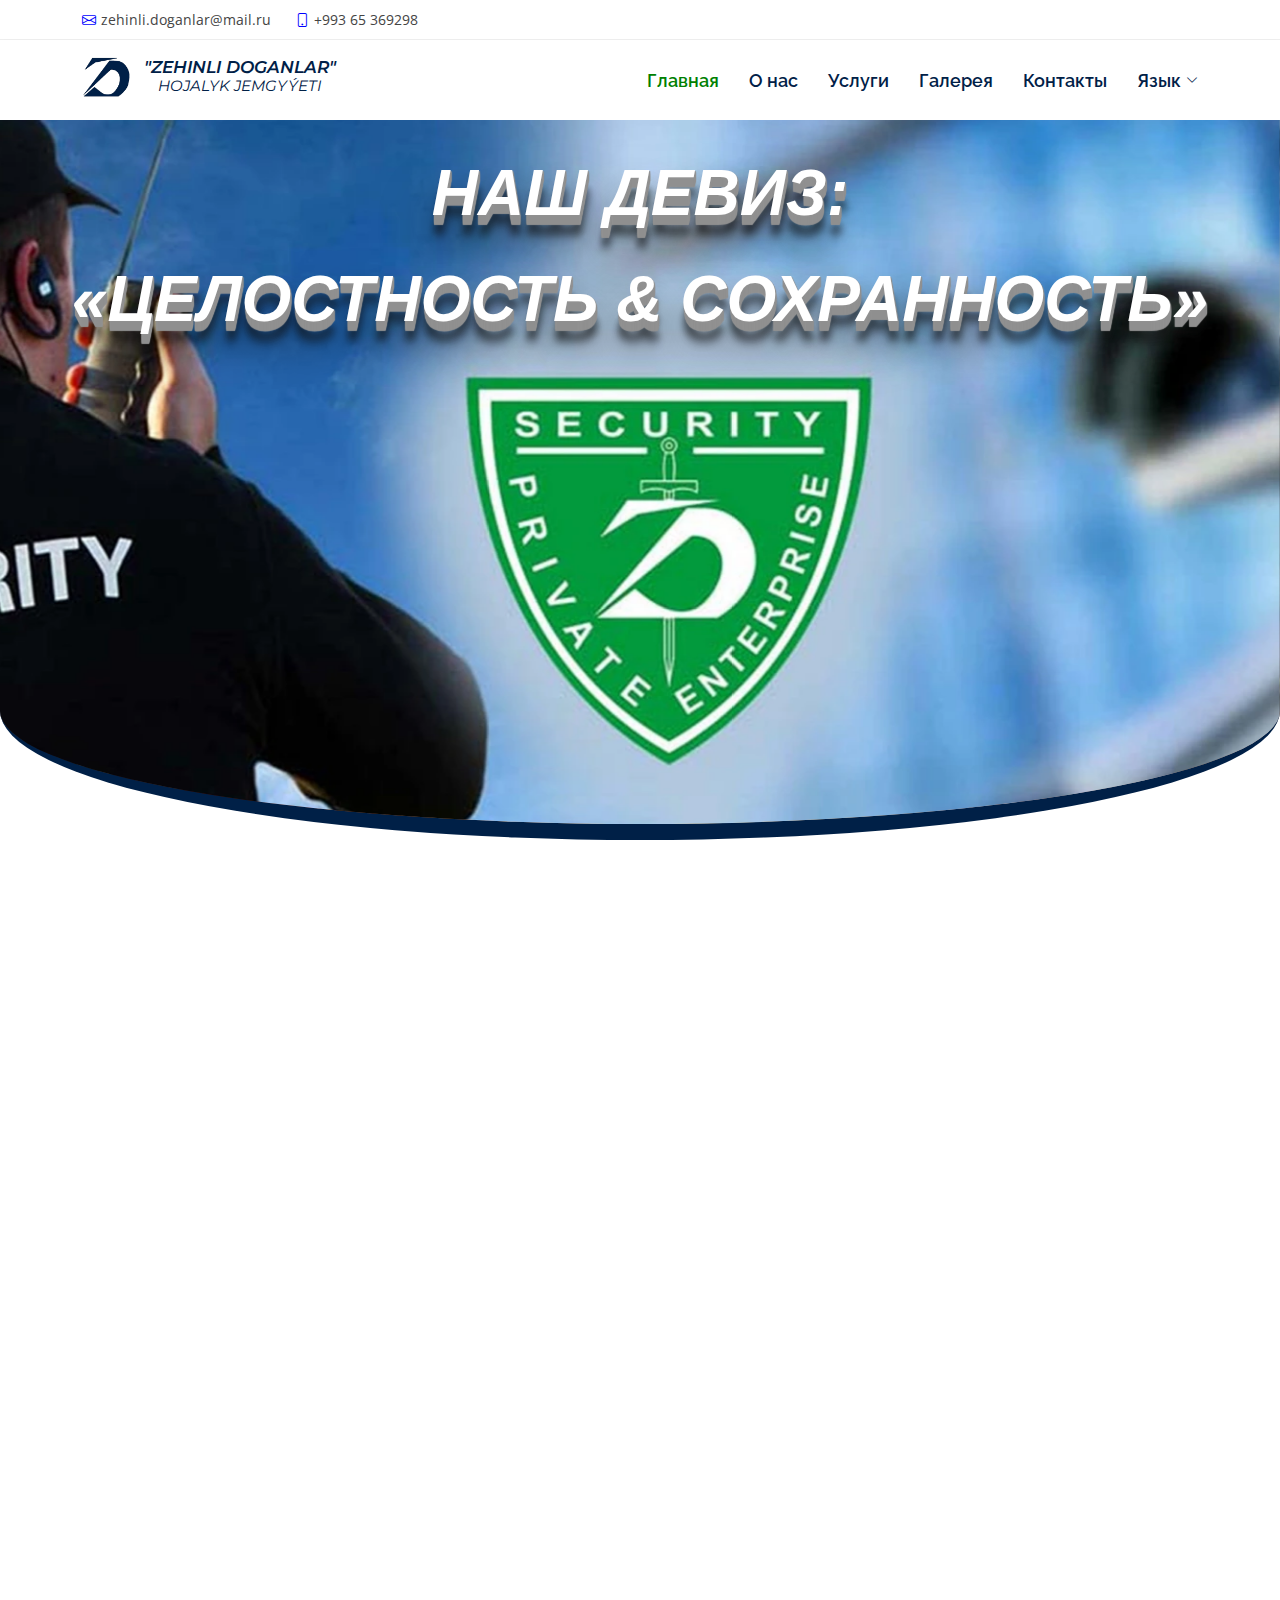
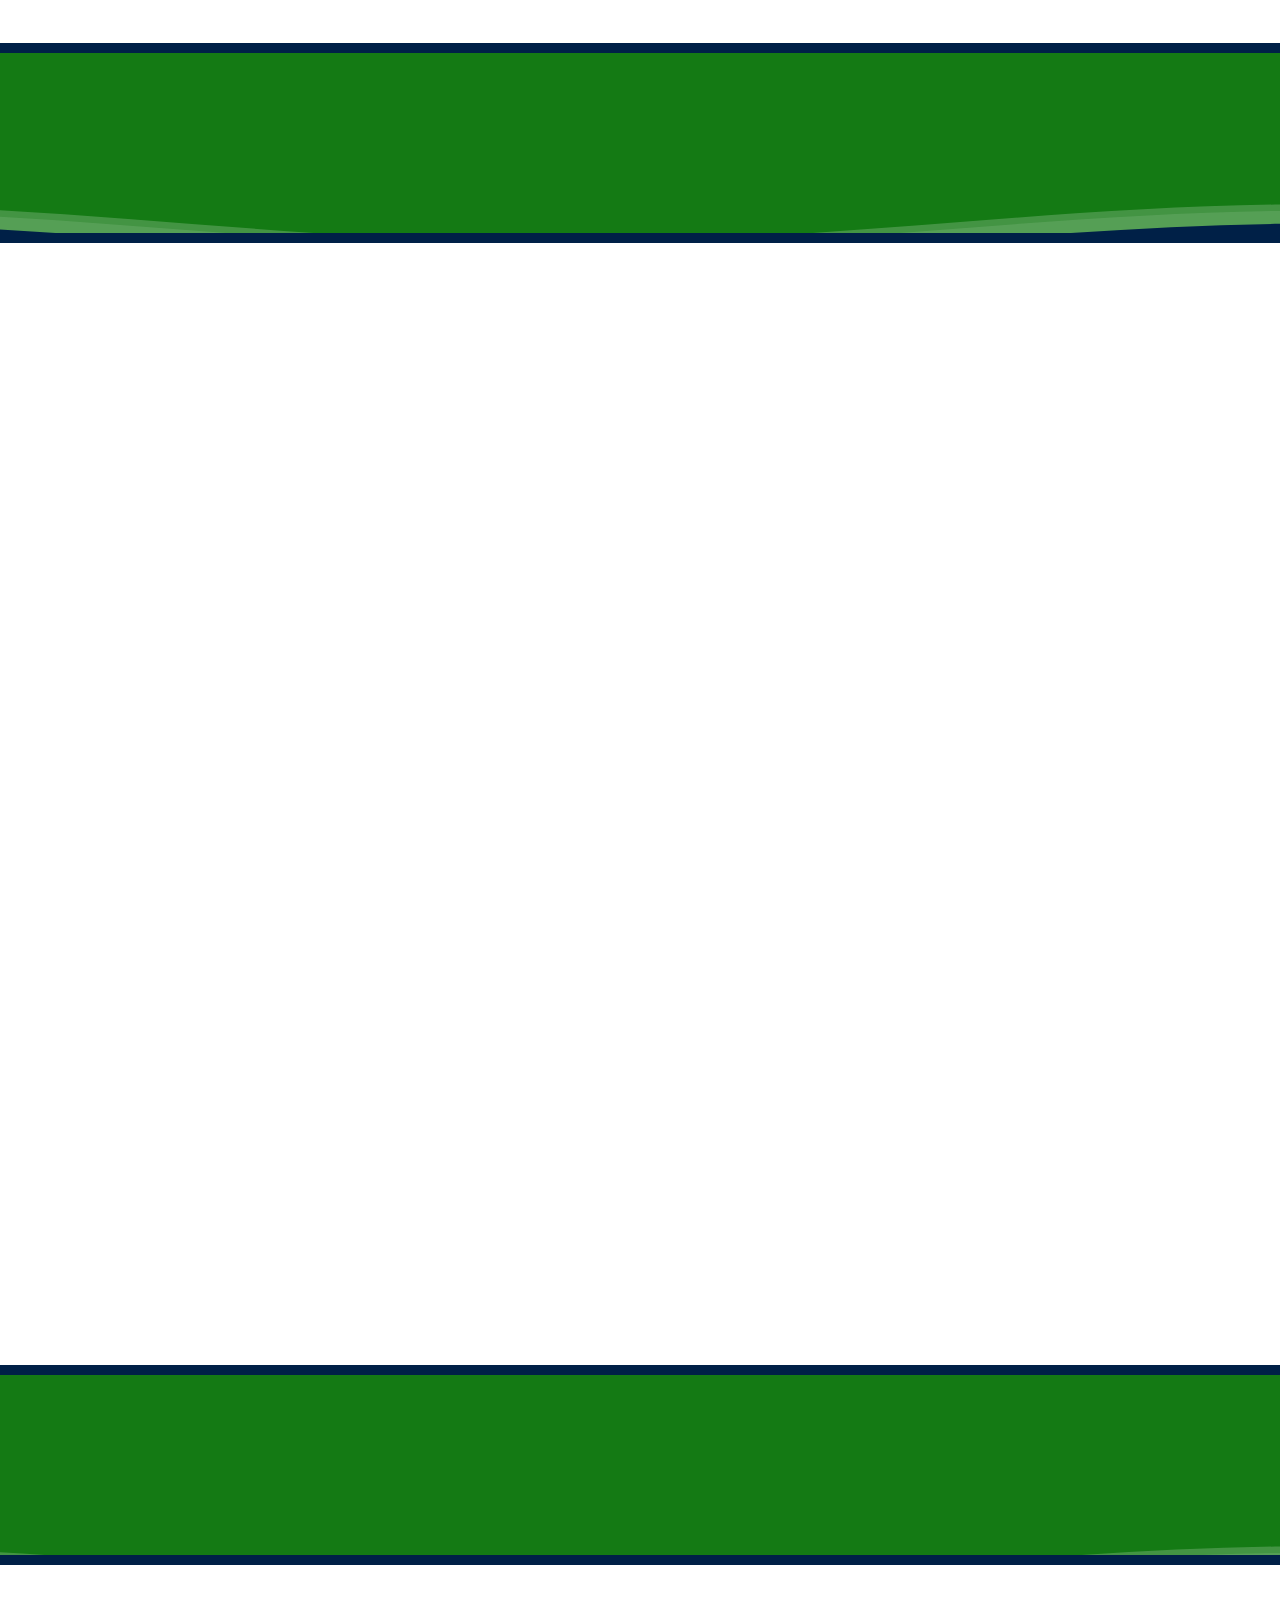
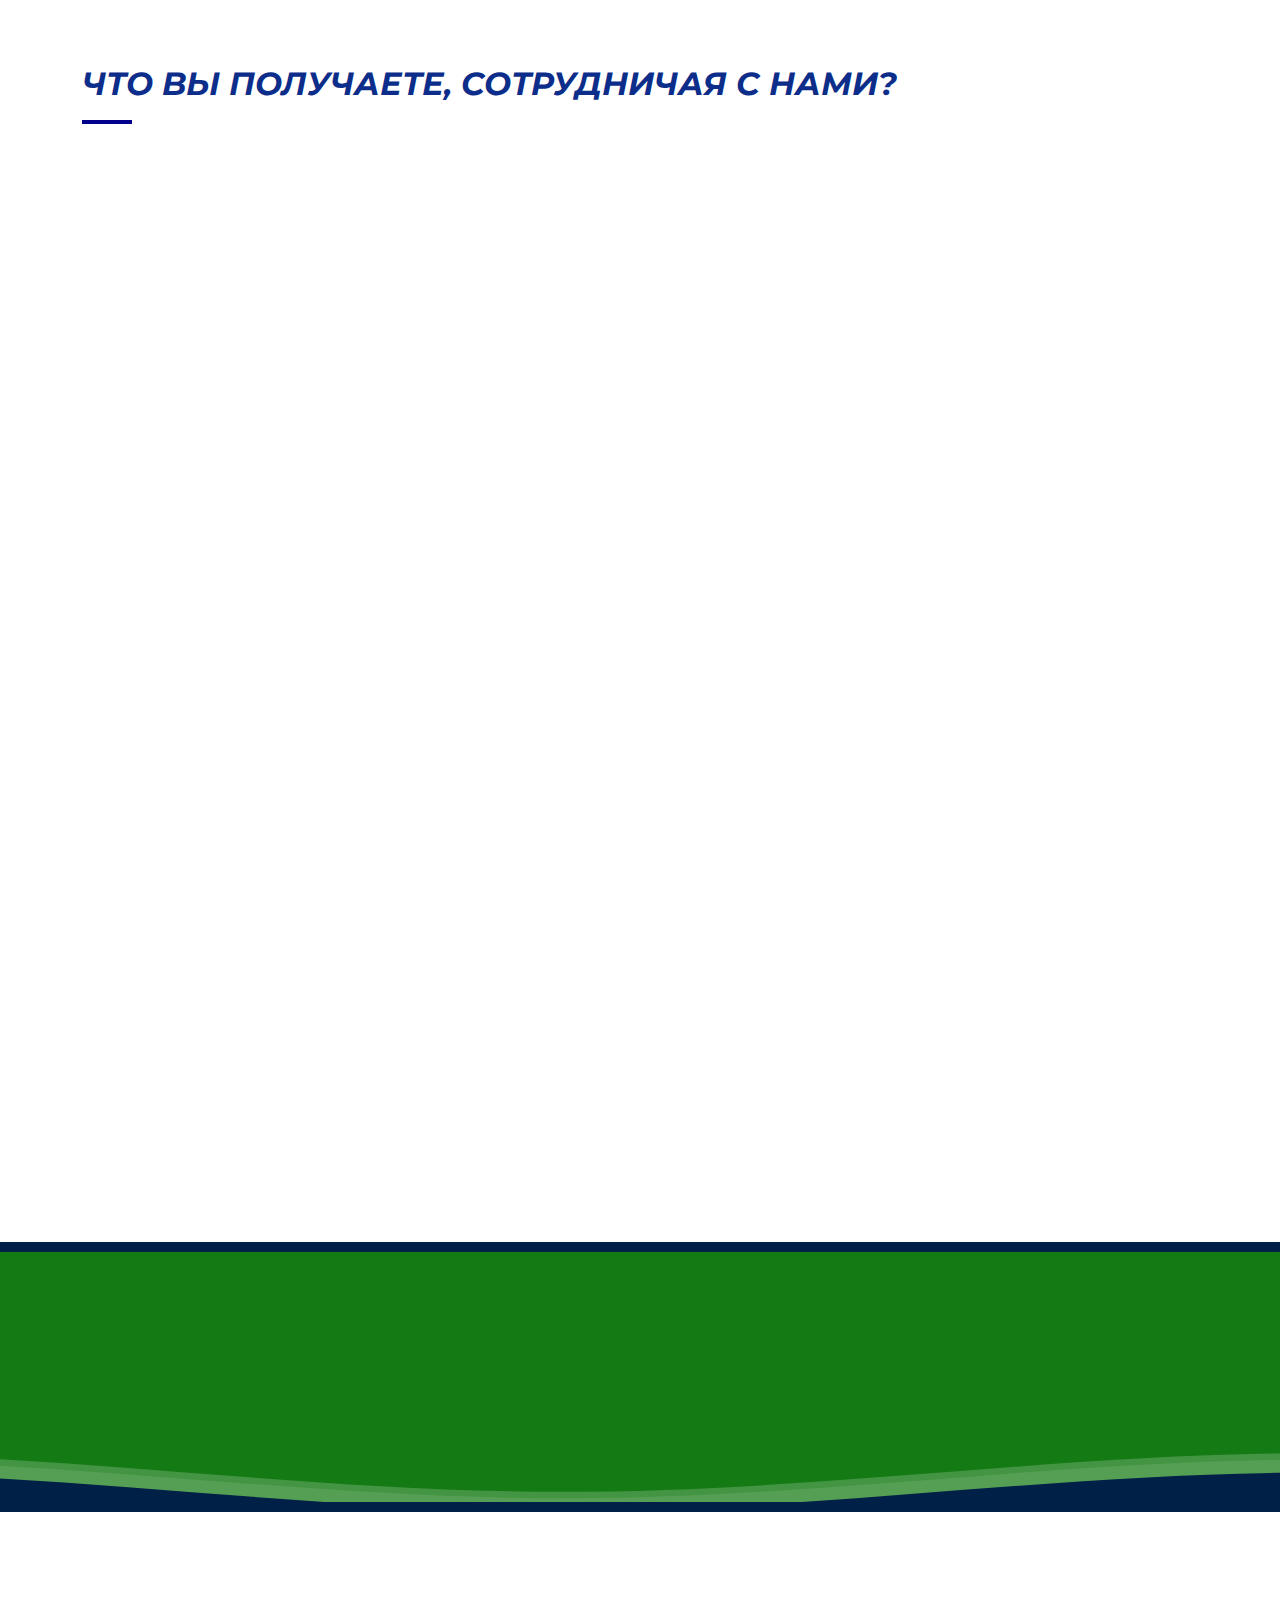
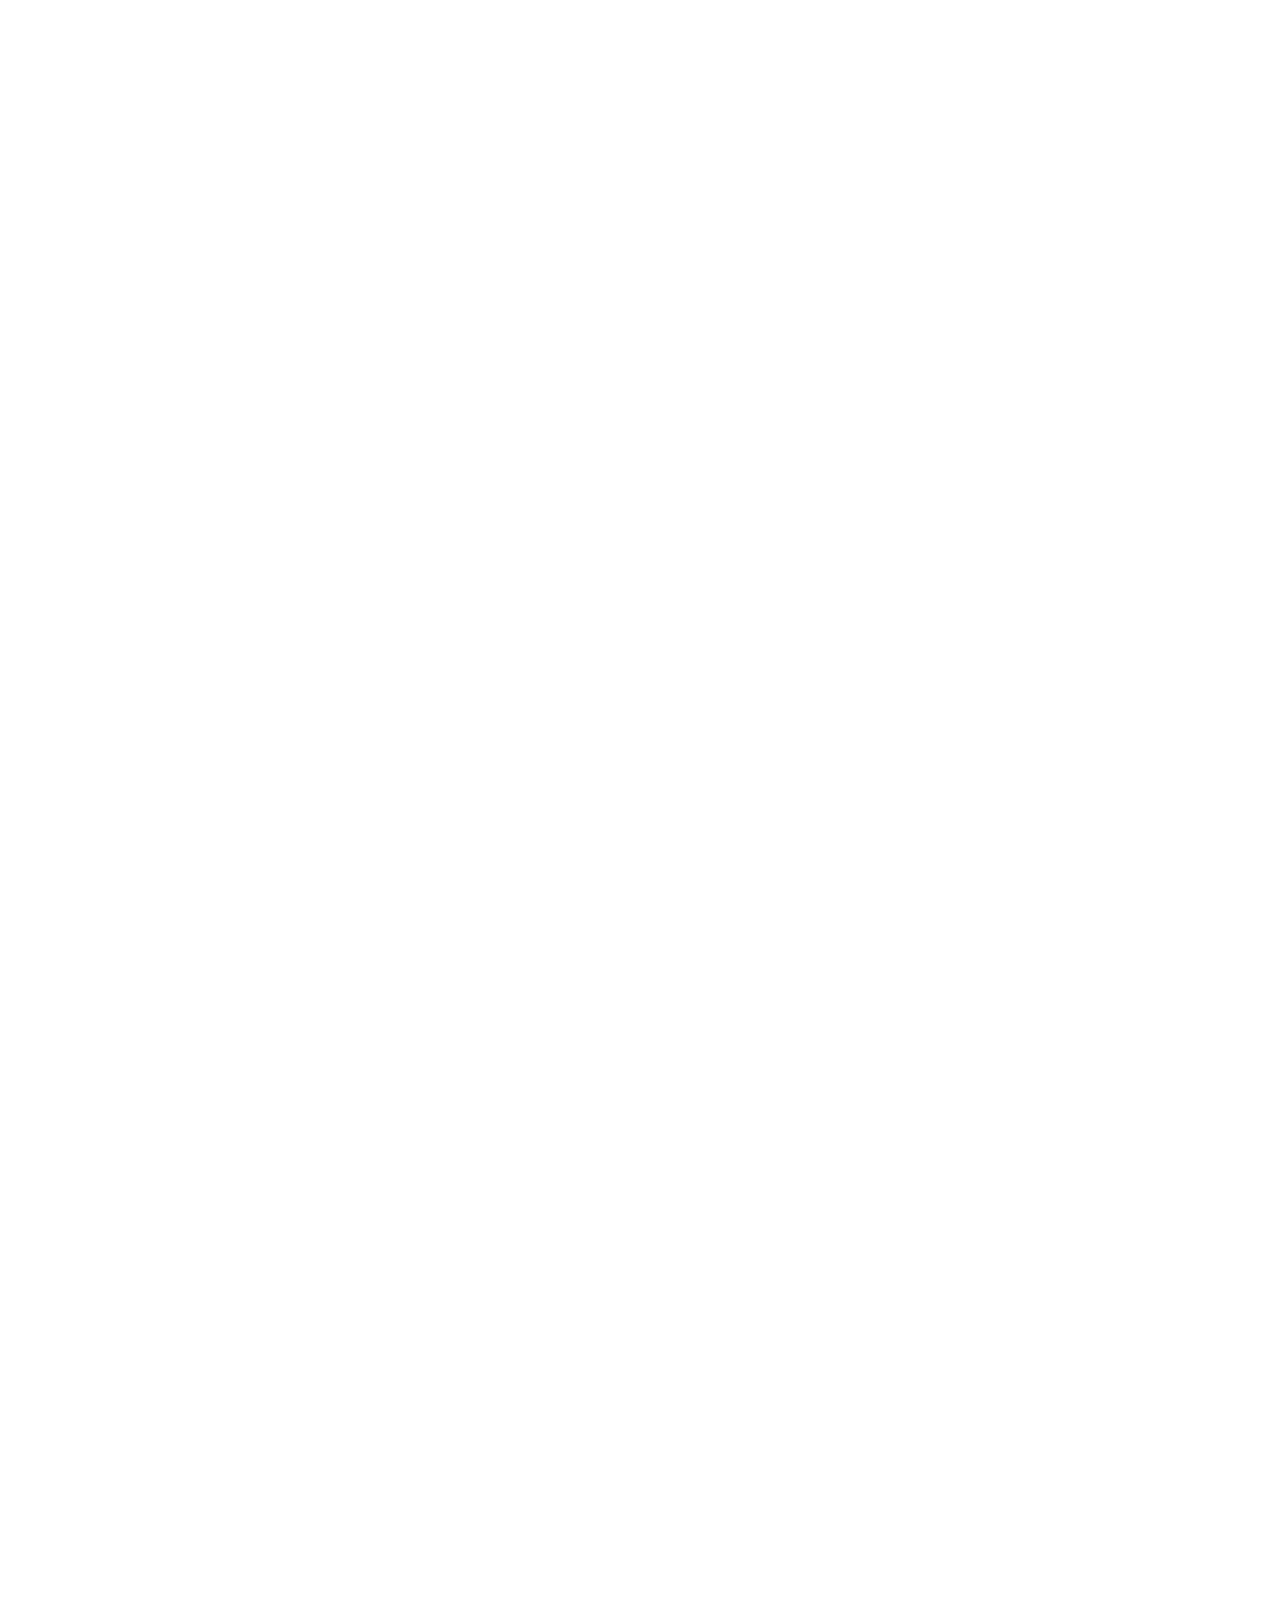
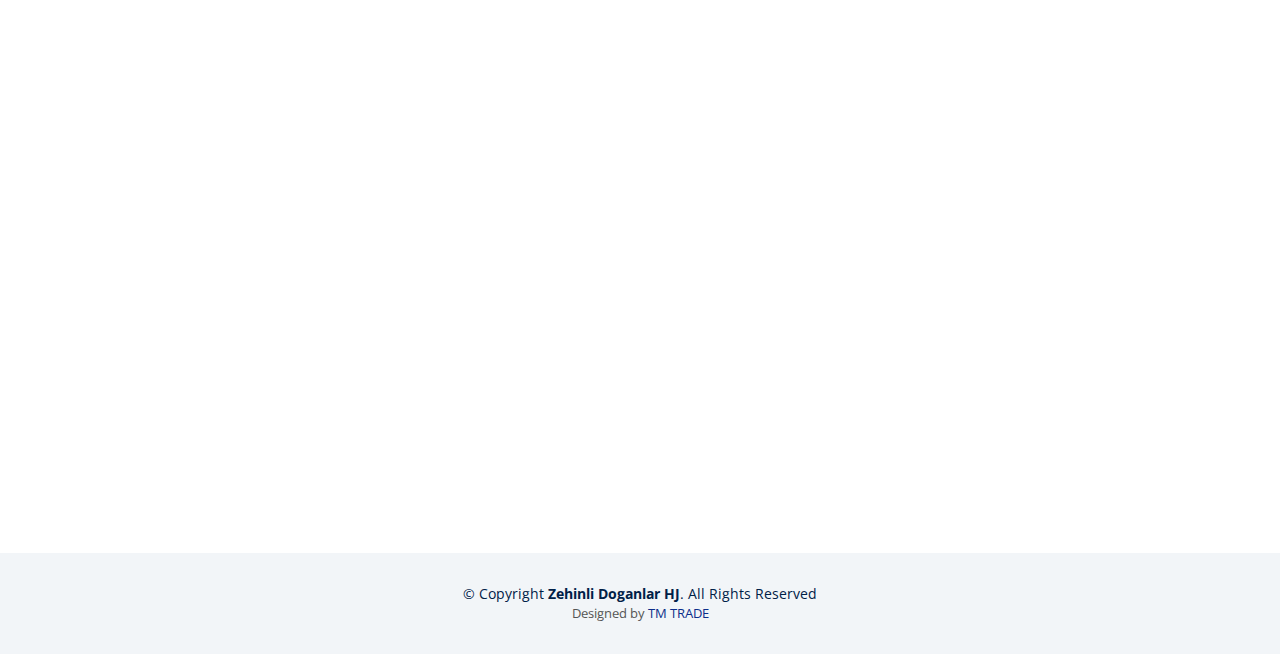
==== index.html @ a140bc43 "preview" ====
<!DOCTYPE html>
<html lang="en">

<head>
  <meta charset="utf-8">
  <meta content="width=device-width, initial-scale=1.0" name="viewport">

  <title>Zehinli Doganlar Hojalyk Jemgyýeti</title>
  <meta content="" name="description">
  <meta content="" name="keywords">

  <!-- Favicons -->
  <link href="images/logotype.png" rel="icon">
  <link href="images/logotype.png" rel="apple-touch-icon">

  <!-- Google Fonts -->
  <link href="https://fonts.googleapis.com/css?family=Open+Sans:300,300i,400,400i,700,700i|Raleway:300,400,500,700,800|Montserrat:300,400,700" rel="stylesheet">

  <!-- Vendor CSS Files -->
  <link href="assets/vendor/aos/aos.css" rel="stylesheet">
  <link href="assets/vendor/bootstrap/css/bootstrap.min.css" rel="stylesheet">
  <link href="assets/vendor/bootstrap-icons/bootstrap-icons.css" rel="stylesheet">
  <link href="assets/vendor/boxicons/css/boxicons.min.css" rel="stylesheet">
  <link href="assets/vendor/glightbox/css/glightbox.min.css" rel="stylesheet">
  <link href="assets/vendor/swiper/swiper-bundle.min.css" rel="stylesheet">
  <link rel="stylesheet" href="https://cdnjs.cloudflare.com/ajax/libs/font-awesome/4.7.0/css/font-awesome.min.css">

  <!-- Template Main CSS File -->
  <link href="assets/css/style.css" rel="stylesheet">

  <!-- =======================================================
  * Template Name: Reveal - v4.8.0
  * Template URL: https://bootstrapmade.com/reveal-bootstrap-corporate-template/
  * Author: BootstrapMade.com
  * License: https://bootstrapmade.com/license/
  ======================================================== -->
</head>

<body>

  <!-- ======= Top Bar ======= -->
  <section id="topbar" class="d-flex align-items-center">
    <div class="container d-flex justify-content-center justify-content-md-between">
      <div class="contact-info d-flex align-items-center">
        <i class="bi bi-envelope d-flex align-items-center" style="color: blue;"><a href="mailto:zehinli.doganlar@mail.ru">zehinli.doganlar@mail.ru</a></i>
        <i class="bi bi-phone d-flex align-items-center ms-4" style="color: blue;"><a href="tel:+99365369298">+993 65 369298</a></i>
      </div>
      <div class="social-links d-none d-md-flex align-items-center">
      </div>
    </div>
  </section><!-- End Top Bar-->

  <!-- ======= Header ======= -->
  <header id="header" class="d-flex align-items-center">
    <div class="container d-flex justify-content-between">

      <div id="logo">
        <div><img class="logotype" src="images/logotype.png" alt=""></div>
        <div>
          <h1><a href="index.html" class="logotip lang">"Zehinli Doganlar" <span class="lang">Hojalyk Jemgyýeti</span></a></h1>
        </div>
        <!-- Uncomment below if you prefer to use an image logo -->
      </div>
      <nav id="navbar" class="navbar">
        <ul>
          <li><a class="nav-link scrollto active lang" href="index.html" key="home">Главная</a></li>
          <li><a class="nav-link scrollto lang" href="about.html" key="about">О нас</a></li>
          <li><a class="nav-link scrollto lang" href="services.html" key="services">Услуги</a></li>
          <li><a class="nav-link scrollto lang" href="gallery.html" key="gallery">Галерея</a></li>
          <li><a class="nav-link scrollto lang" href="contact.html" key="contact">Контакты</a></li>
          <li class="dropdown">
            <a href="#"><span key="active_lang" class="lang">Язык</span><i class="bi bi-chevron-down langs"></i></a>
            <ul>
            </li>
              <li><a href="#tm" id="tm" onclick="changeLang('tm');" key="tm" class="translate"> <img class="flags" src="images/flags/flag_Turkmenistan.webp" alt="Turkmenistan flag"></a></li>
              <li><a href="#ru" id="ru" onclick="changeLang('ru');" key="ru" class="translate"> <img class="flags" src="images/flags/flag_russian.png" alt="Russian flag"></a></li>
              <li><a href="#en" id="en" onclick="changeLang('en');" key="en" class="translate"> <img class="flags" src="images/flags/flag_english.webp" alt="English flag"></a></li>
            </ul>
          </li>
        </ul>
        <i class="bi bi-list mobile-nav-toggle"></i>
      </nav><!-- .navbar -->

    </div>
  </header><!-- End Header -->

  <!-- ======= hero Section ======= -->
  <section id="hero" class="curved">
    <div class="hero-content slogan" data-aos="fade-up">
      <h2 class="lang" key="bitewilik1">Наш девиз:</h2>
      <h2 class="lang" key="bitewilik2">«целостность & сохранность»</h2>
      <!-- <img src="images/logotype.png" alt=""> -->
    </div>

    <div class="hero-slider swiper">
      <div class="swiper-wrapper">
        <div class="swiper-slide" style="background-image: url('images/hero-carousel/6karusel.webp');"></div>
        <div class="swiper-slide" style="background-image: url('images/hero-carousel/1.webp');"></div>
        <div class="swiper-slide" style="background-image: url('images/hero-carousel/0\ pod\ razmer.webp');"></div>
        <div class="swiper-slide" style="background-image: url('images/hero-carousel/3.webp');"></div>
      </div>
    </div>
      </section><!-- End Hero Section -->


  <main id="main">

    <!-- ======= About Section ======= -->
    <section id="about">
      <div class="container section-header" data-aos="fade-up">
        <div class="row">
          
          <!-- FIXME: KOPYASY HAYSYNY HALASA SHONY GALDYRMALY -->

          <div class="col-lg-5 about-img">
            <img src="images/logo effects/sky2.webp" class="back-img" alt="shohle">
            <img src="images/logo effects/wintery-sunburst-last-white2.png" class="middle-img"></img>
            <img src="images/logo/about-img-500px.png" class="main-img" alt="logotibimiz">
            <!-- <div class="sunshine"></div> -->
          </div>

          <div class="col-lg-7 content">
            <h2 class="lang" key="aboutus_title">О нас</h2>
              <h3 class="lang header" key="about_shortly">Основной деятельностью хозяйственного общество является предоставления охранных услуг, специализирующейся на услугах по физической и пультовой  охране объектов, и их периметра. В перечень услуг компании входят  невооруженная охрана объектов и имущества, обеспечение внутри объектного и пропускного режима на объектах, монтаж и техническое обслуживание охранной и тревожной сигнализации. Компания предоставляет охранные услуги как частным лицам, так и мелким и крупным предприятиям, а так же иностранным компаниям, работающим на территории Туркменистана.</h3>

            <!-- <ul>
              <li><i class="bi bi-check-circle lang"></i></li>
              <li><i class="bi bi-check-circle lang"></i></li>
            </ul> -->
            <br>
            <div class="container">
                <a class="learnmore lang" key="learn_more" href="about.html">Узнать больше</a>
            </div>
          </div>
        </div>
      </div>
    </section><!-- End About Section -->


    <!-- ======= TODO: Call To Action Section 1 ======= -->

<section id="call-to-action" class="bashky bashky2">
  <!-- <img src="assets/img/hero-carousel/1.jpg" alt=""> -->
    <div class="container" data-aos="zoom-out">
      <div class="text-center">
      <div >
          <!-- <h3 class="cta-text lang" key="section1h3">Обращаясь к ЧОП «Зехинли доганлар» </h3> -->
          <h2 class="cta-title lang" key="section1p">«Зехинли доганлар» - надежный представитель в сфере охранных услуг</h2>
        </div>
      </div>
    </div>
    <svg class="hero-waves" xmlns="http://www.w3.org/2000/svg" xmlns:xlink="http://www.w3.org/1999/xlink" viewBox="0 24 150 28 " preserveAspectRatio="none">
      <defs>
        <path id="wave-path" d="M-160 44c30 0 58-18 88-18s 58 18 88 18 58-18 88-18 58 18 88 18 v44h-352z">
      </defs>
      <g class="wave1">
        <use xlink:href="#wave-path" x="50" y="3" fill="rgba(255,255,255, .1)">
      </g>
      <g class="wave2">
        <use xlink:href="#wave-path" x="50" y="0" fill="rgba(255,255,255, .2)">
      </g>
      <g class="wave3">
        <use xlink:href="#wave-path" x="50" y="9" fill="var(--color-logo)">
      </g>
    </svg>

</section><!-- End Call To Action 1 Section -->




     
    <!-- ======= Services Section ======= -->
    <section id="services">
      <div class="container" data-aos="fade-up">
        <div class="section-header">
          <!-- <h2>Разъяснения по услугам:</h2> -->
          <!-- <p>Sed tamen tempor magna labore dolore dolor sint tempor duis magna elit veniam aliqua esse amet veniam enim export quid quid veniam aliqua eram noster malis nulla duis fugiat culpa esse aute nulla ipsum velit export irure minim illum fore</p> -->
        </div>
          <div class="grid-3x2 container">
            
          <div class="flip-box">
            <div class="flip-box-inner">
              <div class="flip-box-front">
                <div class="kart__surat"><img src="images/flipcard/1card.webp" alt=""></div>
                <h2 class="lang white-color" key="kartocka1_f">Невооруженная дневная и ночная охрана</h2>
              </div>
              <div class="flip-box-back">
                <p class="lang" key="kartocka1">Данный вид услуги предполагает нахождение двух смен охранников на стационарных постах в течение 12 часов, а также обход и объезд периметра объекта. Допускается применение других режимов работы (7-и,8-и,12-и часовой или др) для охранников в рамках КЗоТ. Обязательным требованием является постоянное присутствие одного охранника на посту.</p>
              </div>
            </div>
          </div>
  
          <div class="flip-box">
            <div class="flip-box-inner">
              <div class="flip-box-front">
                <div class="kart__surat"><img src="images/flipcard/2 NJI CARD original.webp" alt=""></div>
                <h2 class="lang white-color" key="kartocka2_f">Охрана вахтовым методом</h2>
              </div>
              <div class="flip-box-back">
                <p class="lang" key="kartocka2">При применении вахтового метода работы для охранников (12 часовой рабочий день), за сутки на посту будут дежурить 2 охранника, один будет дежурить в дневную смену, а другой в ночную смену. После 15 дневной вахтовой смены на дежурство заступают два новых охранника. Таким образом достигается круглосуточное, постоянное присутствие одного охранника на посту охраны. В общем на таком посту охраны задействовано 4 человека в течении месяца.</p>
              </div>
            </div>
          </div>
  
          <div class="flip-box">
            <div class="flip-box-inner">
              <div class="flip-box-front">
                <div class="kart__surat"><img src="images/flipcard/3.webp" alt=""></div>
                <h2 class="lang " key="kartocka3_f">Обеспечение внутри объектного и пропускного режима</h2>
              </div>
              <div class="flip-box-back">
                <p class="lang" key="kartocka3">Этот вид охранной услуги предполагает оборудование контрольно-пропускного пункта предупредительными знаками и турникетами для осуществления контроля за пропуском людей и транспорта. Здесь предполагается больше охранников, чем в стационарных постах, так как им приходится одновременно выполнят больше объем работы как досмотр транспортных средств, так и большой поток людей.</p>
              </div>
            </div>
          </div>
          
          <div class="flip-box">
            <div class="flip-box-inner">
              <div class="flip-box-front">
                <div class="kart__surat"><img src="images/flipcard/4.webp" alt=""></div>
                <h2 class="lang white-color" key="kartocka4_f">Сопровождение грузов и машина сопровождения</h2>
              </div>
              <div class="flip-box-back">
                <p class="lang" key="kartocka4">Данный вид охранной деятельности предполагает обеспечение транспортом, охраной и сопровождение Заказчика в течение 24 часов в сутки. По требованию Заказчика наша компания имеет возможность предоставлять водителей и охранников со знанием иностранных языков.</p>
              </div>
            </div>
          </div>

          <div class="flip-box">
            <div class="flip-box-inner">
              <div class="flip-box-front">
                <div class="kart__surat"><img src="images/flipcard/5.webp" alt=""></div>
                <h2 class="lang" key="kartocka5_f">Монтаж систем объектовой охраны</h2>
              </div>
              <div class="flip-box-back">
                <p class="lang" key="kartocka5">Данная услуга предполагает по согласованию Заказчика установку охранной сигнализации и системы видеонаблюдения для визуального контроля территории, складов и периметра охраняемого объекта с целью предотвращения незаконных действий со стороны нарушителей.</p>
              </div>
            </div>
          </div>
  
          <div class="flip-box">
            <div class="flip-box-inner">
              <div class="flip-box-front">
                <div class="kart__surat"><img src="images/flipcard/6.webp" alt=""></div>
                <h2 class="lang" key="kartocka6_f">Обслуживание системы объектовой охраны</h2>
              </div>
              <div class="flip-box-back">
                <p class="lang" key="kartocka6">Данная услуга предполагает техническое обслуживание установленной охранной сигнализации и системы видеонаблюдения для бесперебойной работы установленного оборудования.</p>
              </div>
            </div>
          </div>
          </div>
      </div>
    </section><!-- End Services Section -->
<!-- Anchor to services page -->
    <div class="container" data-aos="fade-up">
      <a class="learnmore lang" key="learn_more" href="services.html">Узнать больше</a>
  </div>



  <!-- TODO: ortadaky call to action 2 -->

    <!-- ======= Call To Action Section ======= -->
    <section id="call-to-action" class="bashky bashky2">   
      <div class="container" data-aos="zoom-out" style="max-height: min-content;">
        
        <div class="text-center">
          <h2 class="cta-title lang" key="section2h3">Сосредоточьтесь на важном для вас,</h2>
          <h2 class="cta-title lang" key="section2h32">а мы позаботимся о вашей безопасности!</h2>

        </div>
      </div>
      <svg class="hero-waves" xmlns="http://www.w3.org/2000/svg" xmlns:xlink="http://www.w3.org/1999/xlink" viewBox="0 24 150 28 " preserveAspectRatio="none">
        <defs>
          <path id="wave-path" d="M-160 44c30 0 58-18 88-18s 58 18 88 18 58-18 88-18 58 18 88 18 v44h-352z">
        </defs>
        <g class="wave1">
          <use xlink:href="#wave-path" x="50" y="3" fill="rgba(255,255,255, .1)">
        </g>
        <g class="wave2">
          <use xlink:href="#wave-path" x="50" y="0" fill="rgba(255,255,255, .2)">
        </g>
        <g class="wave3">
          <use xlink:href="#wave-path" x="50" y="9" fill="var(--color-logo)">
        </g>
      </svg>
      </section><!-- End Call To Action 2 Section -->



        <!-- WORK LIST SECTION -->
        <section id="work" class="container">
          <div class="section-header">
            <h2 class="lang" key="why_we">Что Вы получаете, сотрудничая с нами?</h2>
          </div>

          <div class="container" data-aos="fade-up">
            <ul class="works">
              <li class="list_step lang" key="ls1" >Надежную профессиональную охрану объекта/периметра</li>
              <li class="list_step lang" key="ls2" >Минимизацию рисков проникновения посторонних лиц на территорию охраняемого объекта</li>
              <li class="list_step lang" key="ls3" >Сохранность имущества</li>
              <li class="list_step lang" key="ls4" >Безопасность персонала</li>
              <li class="list_step lang" key="ls5" >Личную безопасность</li>
              <li class="list_step lang" key="ls6" >Предотвращение конфликтных ситуаций</li>
              <li class="list_step lang" key="ls7" >Быструю и профессиональную реакцию во время различных инцидентов</li>
              <li class="list_step lang" key="ls8" >Подбор, монтаж, настройку и обслуживание комплексных систем безопасности и видеонаблюдения</li>
              <li class="list_step lang" key="ls9" >Гарантию конфиденциальности</li>
              <li class="list_step lang" key="ls10" >Законные действия в области защиты имущества Заказчика</li>
              <li class="list_step lang" key="ls11" >Постоянный контроль качества работы каждого сотрудника</li>
              <li class="list_step lang" key="ls12" >Круглосуточную поддержку</li>
              <li class="list_step lang" key="ls13" >Спокойную жизнь и возможность сконцентрировать силы на своих целях, не беспокоясь о безопасности</li>
            </ul>
            <h3 class="summary lang" key="summary" >Охранная компания «Зехинли доганлар» - это разумный выбор для защиты любого объекта. Мы являемся признанным лидером в области безопасности, поддерживая охранные стандарты и обеспечивая сохранность всего, за что отвечаем. </h3>
          </div>
        </section>
        <!-- END OF WORK LIST SECTION -->


        <!-- ======= TODO: Call To Action Section 3 ======= -->

        <section id="call-to-action" class="bashky">
          <!-- <img src="assets/img/hero-carousel/1.jpg" alt=""> -->
            <div class="container" data-aos="zoom-out">
              <div class="text-center">
              <div >
                  <h3 class="cta-text lang" key="section3h3">Обращаясь к ЧОП «Зехинли доганлар» </h3>
                  <h2 class="cta-title lang" key="section3p"> «Вы сохраните свое имущество в целостности и сохранности!»</h2>
                </div>
              </div>
            </div>
            <svg class="hero-waves" xmlns="http://www.w3.org/2000/svg" xmlns:xlink="http://www.w3.org/1999/xlink" viewBox="0 24 150 28 " preserveAspectRatio="none">
              <defs>
                <path id="wave-path" d="M-160 44c30 0 58-18 88-18s 58 18 88 18 58-18 88-18 58 18 88 18 v44h-352z">
              </defs>
              <g class="wave1">
                <use xlink:href="#wave-path" x="50" y="3" fill="rgba(255,255,255, .1)">
              </g>
              <g class="wave2">
                <use xlink:href="#wave-path" x="50" y="0" fill="rgba(255,255,255, .2)">
              </g>
              <g class="wave3">
                <use xlink:href="#wave-path" x="50" y="9" fill="var(--color-logo)">
              </g>
            </svg>
        
        </section><!-- End Call To Action Section 3-->
        


          <!-- TODO: WORK PROCESS FLOW CHART SECTION -->

          <section id="work-chart" data-aos="fade-right" class="container"> 
            <div class="section-header">
              <h2 class="whywe lang" key="how_we_work" data-aos="fade-up"><br>КАК МЫ РАБОТАЕМ</h2>
            </div>
            <div class="grid-5x1">
          <div class="guty">
            <div class="ikonki">
              <img class="surat" src="images/icons/contract.png" alt="sagat">
            </div>
            <div class="shapes lang" key="contract" >Договор</div>
            <div class="work-chart-text lang" key="ct1" >Заключение двухсторонних контрактов на основе взаимных договоренностей</div>
          </div>
          <div class="guty">
            <div class="ikonki">
              <img class="surat" src="images/icons/info.png" alt="sagat">
            </div>
            <div class="shapes even lang" key="information">Информация</div>
            <div class="work-chart-text lang" key="ct2">Защита объекта зависит от степени его уязвимости, расположения, площади и прочих характеристик</div>
          </div>
          <div class="guty">
            <div class="ikonki">
              <img class="surat" src="images/icons/analyze1.png" alt="search">
            </div>
            <div class="shapes lang" key="analysis">Анализ</div>
            <div class="work-chart-text lang" key="ct3">Проведение тщательной проверки и анализа объекта для предоставления индивидуального комплекса мер по безопасности объекта
            </div>
          </div>
          <div class="guty">
            <div class="ikonki"><img class="surat" src="images/icons/camera (3).png" alt=""></div>
            <div class="shapes even lang" key="mount">Монтаж</div>
            <div class="work-chart-text lang" key="ct4">После согласования с Заказчиком происходит монтаж необходимого оборудования
            </div>
          </div>
          <div class="guty">
            <div class="ikonki"><img class="surat" src="images/icons/guard (2).png" alt=""></div>
            <div class="shapes lang" key="guard">Защита</div>
            <div class="work-chart-text lang" key="ct5">Гарантирование высокого качества предоставляемых услуг и оперативное реагирование и четкость действий сотрудников даже в самой нестандартной ситуации
            </div>
          </div>
        </div>
          <a class="learnmore lang" key="learn_more" href="about.html#howwe">Узнать больше</a>
      </section>
  <!-- WORK PROCESS FLOW CHART SECTION -->

    <!-- ======= Contact Section ======= -->

    <section id="contact">
      <div class="container" data-aos="fade-up">
        <div class="section-header">
          <h2 class="lang" key="contact_us">Связаться с нами</h2>
        </div>

        <div class="row contact-info">

          <div class="col-md-4">
            <div class="contact-email">
              <i class="bi bi-envelope" style="color:black; opacity: 0.8;"></i>
              <h3>Email</h3>
              <p><a href="mailto:zehinli.doganlar@mail.ru">zehinli.doganlar@mail.ru</a></p>
              <p><a href="mailto:zehinli.doganlar@mail.ru">zehinli.doganlar@sanly.tm</a></p>
            </div>
          </div>
          
          <div class="col-md-4">
            <div class="contact-phone">
              <i class="bi bi-phone" style="color: black; opacity: 0.8;"></i>
              <h3 class="lang" key="phone_number">Номер телефона</h3>
              <p><a href="tel:+99365369298">+99365369298</a></p>
            </div>
          </div>
          
          <div class="col-md-4">
            <div class="contact-address">
              <i class="fa fa-fax mt-md-2" style="color: black; opacity: 0.8; font-size: 48px;"></i>
              <h3 class="lang mt-md-2" key="faxno">факс</h3>
              <p><a href="tel:+99324325098">+99324325098</a></p>
            </div>
          </div>
        </div>

        <div class="row contact-info">
          <div class="col-md-6">
            <div class="contact-address">
              <i class="bi bi-geo-alt" style="color: black; opacity: 0.8;"></i>
              <h3 class="lang" key="adres1">юридический Адрес</h3>
              <address class="lang adresler" key="adres1desc">745110, Туркменистан, Балкан велаят, г.Гумдаг, комплекса жилых домов 15, Дом 88.</address>
            </div>
          </div>      
          <div class="col-md-6">
            <div class="contact-address">
              <i class="bi bi-geo-alt-fill" style="color: black; opacity: 0.8;"></i>
              <h3 class="lang" key="adres2">фактический адрес</h3>
              <address class="lang adresler" key="adres2desc">745000, Туркменистан, Балкан велаят, г.Туркменбаши, торговый центр «Шагадам», кабинет №: 31</address>
            </div>
          </div>
          <iframe src="https://www.google.com/maps/embed?pb=!1m14!1m8!1m3!1d1864.5163118837922!2d52.99090282076264!3d39.99831365970386!3m2!1i1024!2i768!4f13.1!3m3!1m2!1s0x0%3A0xf2b867eb77205430!2z0KLQvtGA0LPQvtCy0YvQuSDRhtC10L3RgtGAICLQqNCQ0JPQkNCU0JDQnCI!5e1!3m2!1sen!2sus!4v1663226696131!5m2!1sen!2sus" width="600" height="450" style="border: 4px;" allowfullscreen="" loading="lazy" referrerpolicy="no-referrer-when-downgrade"></iframe>        </div>
      </div>

      <div class="container">

      <div class="karobka" data-aos="fade-right">
        <div class="container">
          <div class="form">
            <form action="forms/contact.php" method="post" role="form" class="php-email-form">
              <div class="row">
                <div class="form-group col-md-6">
                  <input type="text" name="name" class="form-control" id="name" placeholder="Your Name" required>
                </div>
                <div class="form-group col-md-6 mt-3 mt-md-0">
                  <input type="email" class="form-control" name="email" id="email" placeholder="Your Email" required>
                </div>
              </div>
              <div class="form-group mt-3">
                <input type="text" class="form-control" name="subject" id="subject" placeholder="Subject" required>
              </div>
              <div class="form-group mt-3">
                <textarea class="form-control" name="message" rows="5" placeholder="Message" required></textarea>
              </div>
              <div class="my-3">
                <div class="loading">Loading</div>
                <div class="error-message"></div>
                <div class="sent-message">Your message has been sent. Thank you!</div>
              </div>
              <div class="text-center"><button type="submit">Send Message</button></div>
            </form>
          </div>
        </div>
      </div>
    </section><!-- End Contact Section -->

  </main><!-- End #main -->

  <!-- ======= Footer ======= -->
  <footer id="footer">
    <div class="container">
      <div class="copyright">
        &copy; Copyright <strong>Zehinli Doganlar HJ</strong>. All Rights Reserved
      </div>
      <div class="credits">
        Designed by <a href="https://trade.com.tm">TM TRADE</a>
      </div>
    </div>
  </footer><!-- End Footer -->

  <a href="#" class="back-to-top d-flex align-items-center justify-content-center"><i class="bi bi-arrow-up-short"></i></a>
  <!-- Vendor JS Files -->
  <script src="assets/vendor/aos/aos.js"></script>
  <script src="assets/vendor/bootstrap/js/bootstrap.bundle.min.js"></script>
  <script src="assets/vendor/glightbox/js/glightbox.min.js"></script>
  <script src="assets/vendor/isotope-layout/isotope.pkgd.min.js"></script>
  <script src="assets/vendor/swiper/swiper-bundle.min.js"></script>
  <script src="assets/vendor/php-email-form/validate.js"></script>


  <!-- Template Main JS File -->
  <script src="assets/js/main.js"></script>
  <script src="assets/js/db.js"></script>
  <script src="assets/js/jquery.min.js"></script>

</body>
</html>
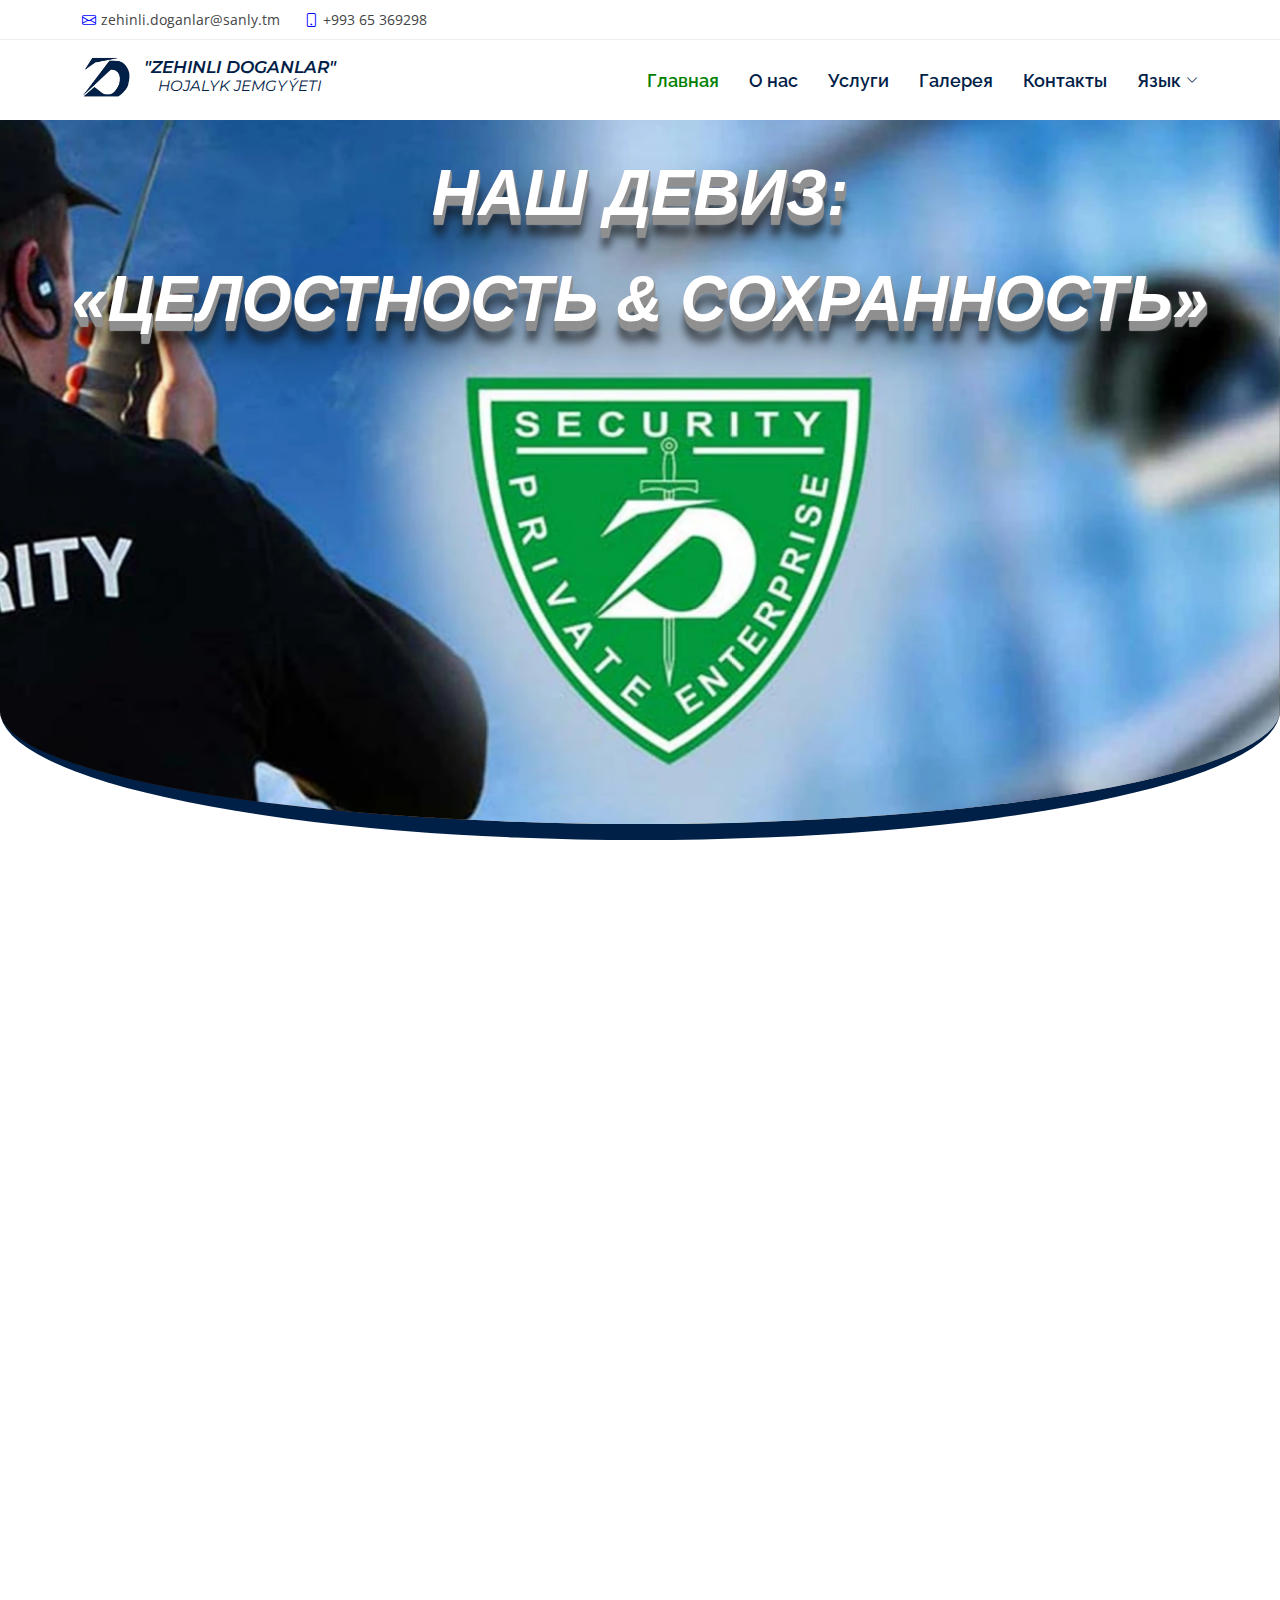
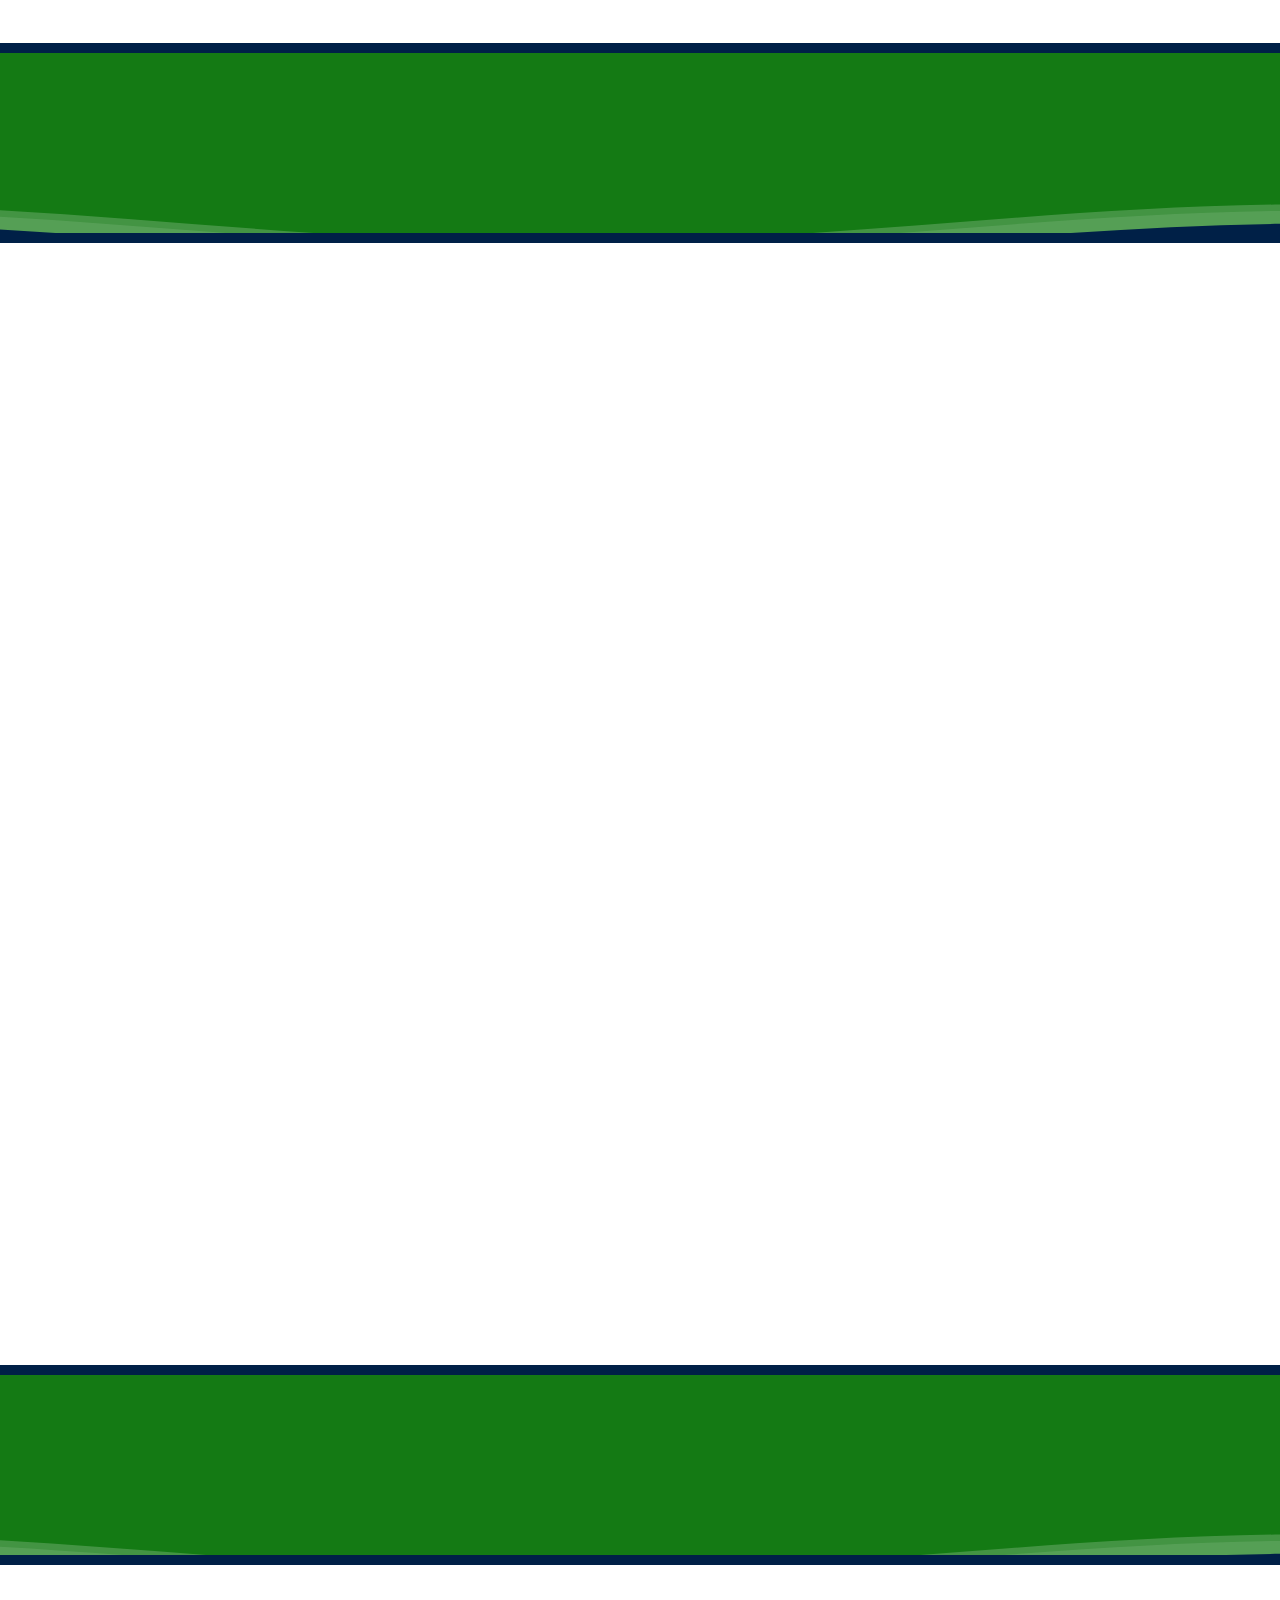
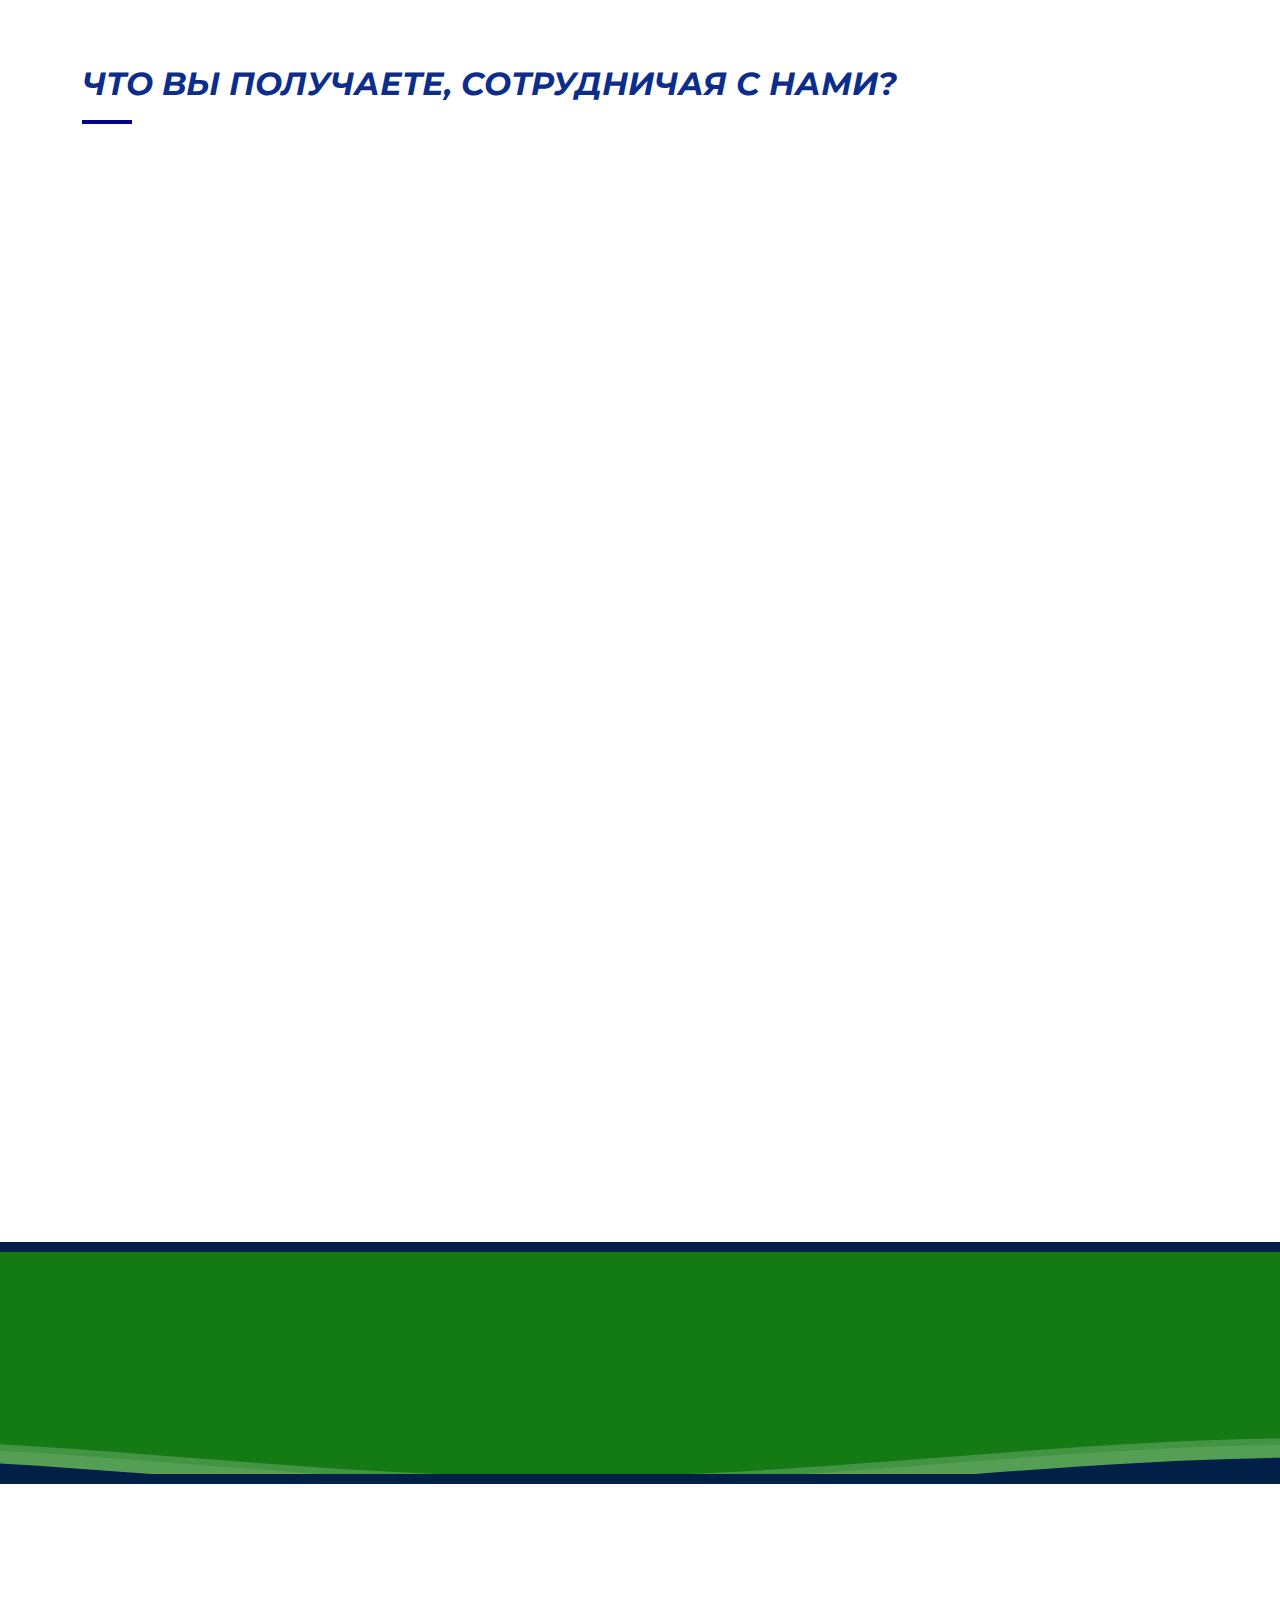
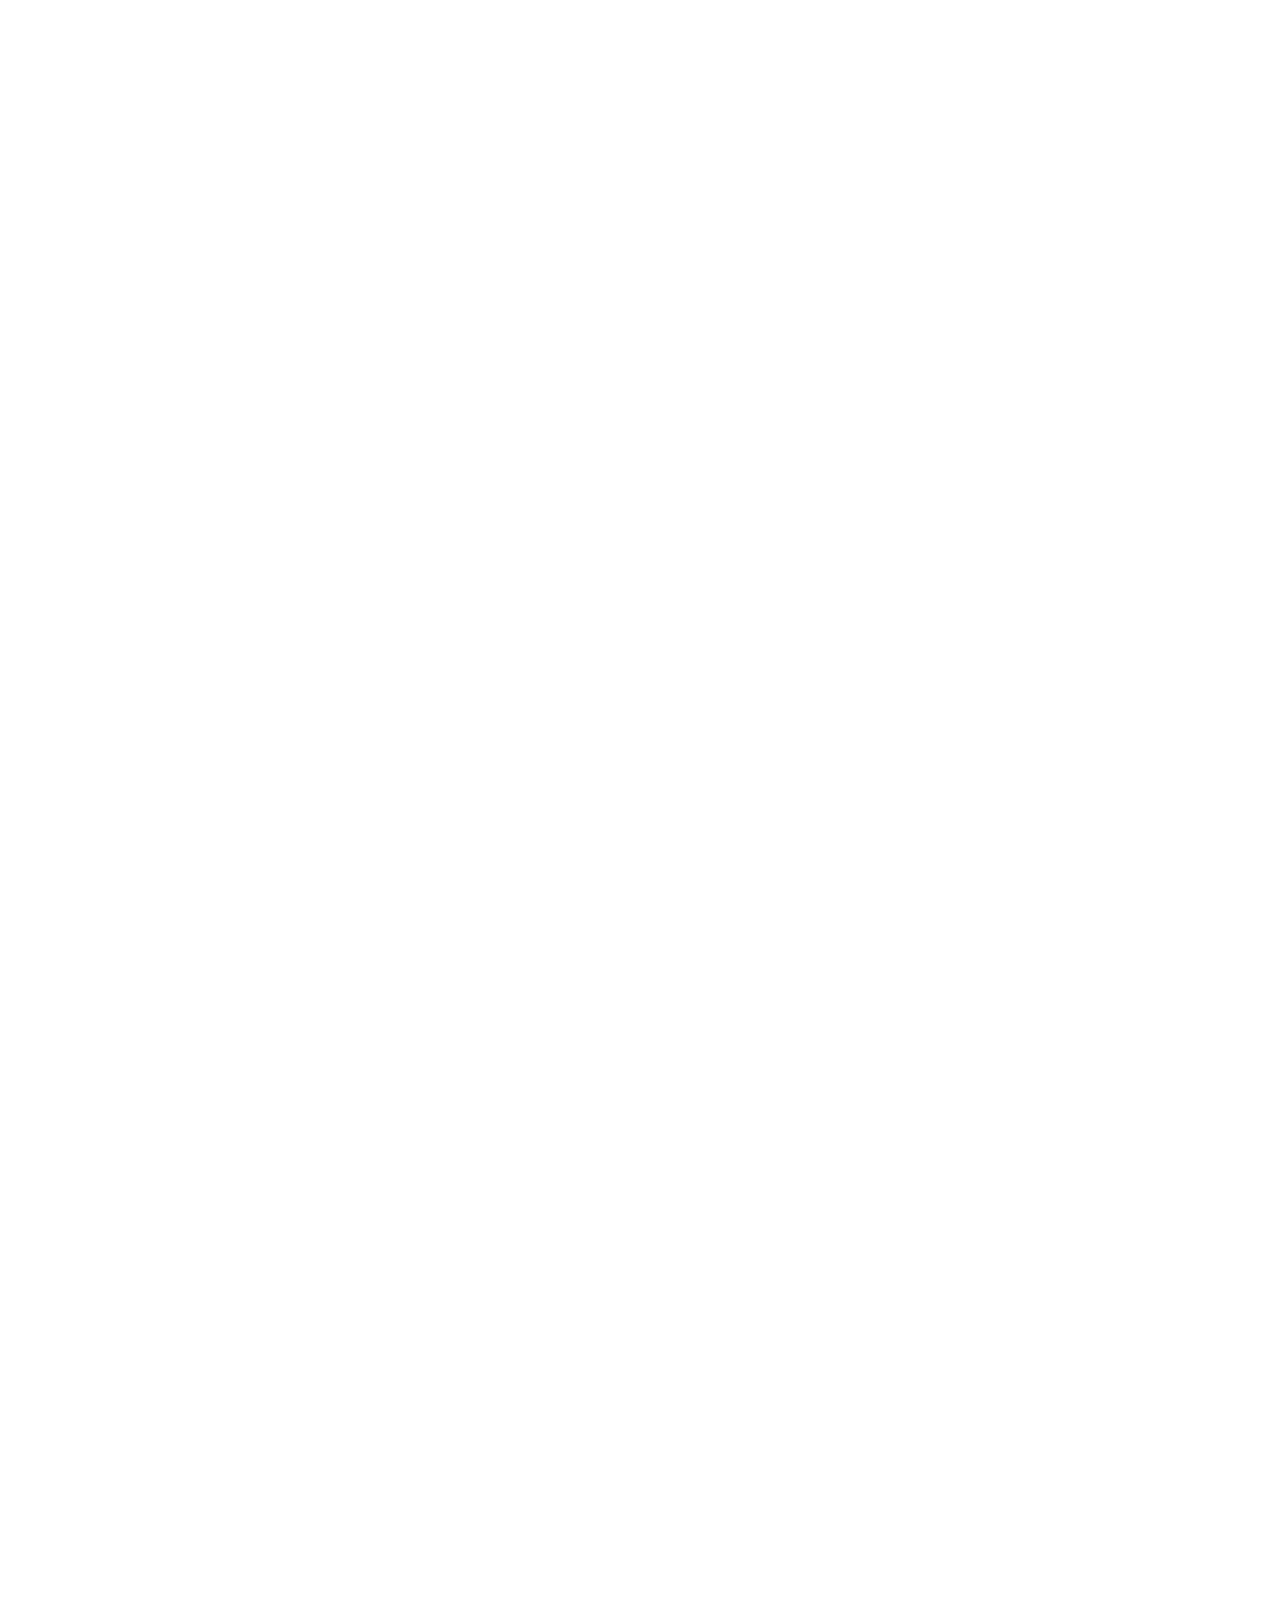
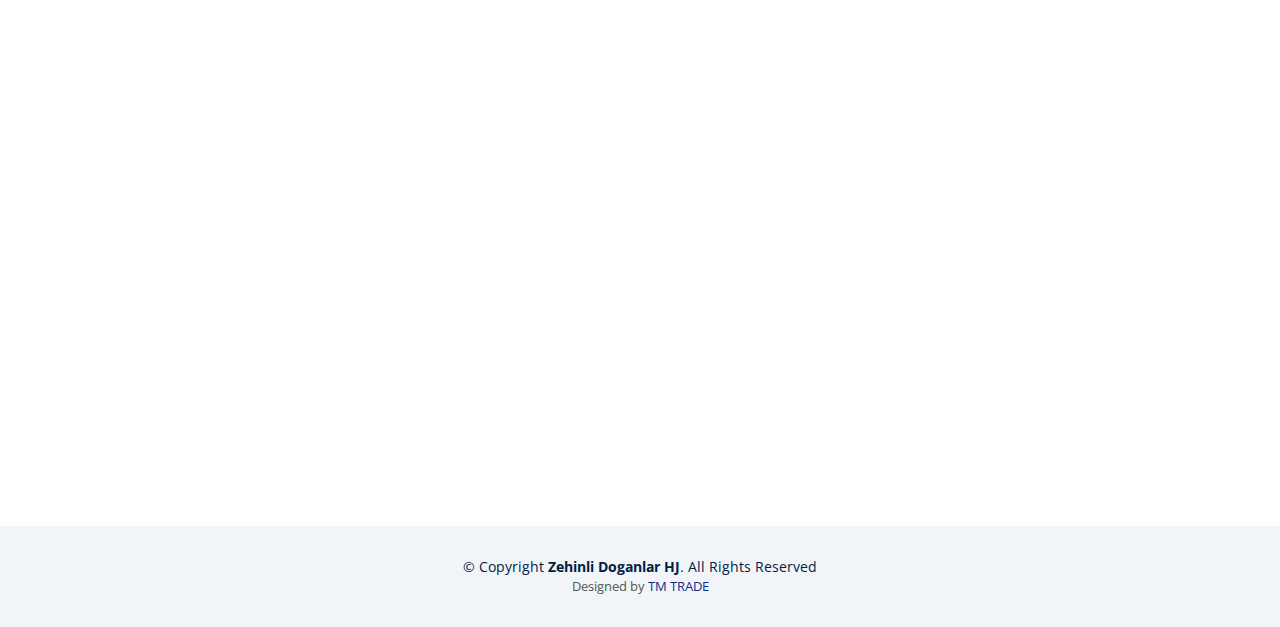
==== commit 5700fbba: "f12" ====
--- a/index.html
+++ b/index.html
@@ -5,9 +5,9 @@
   <meta charset="utf-8">
   <meta content="width=device-width, initial-scale=1.0" name="viewport">
 
-  <title>Zehinli Doganlar Hojalyk Jemgyýeti</title>
-  <meta content="" name="description">
-  <meta content="" name="keywords">
+  <title class="lang" key="zehinli_doganlar">Zehinli Doganlar Hojalyk Jemgyýeti</title>
+  <meta content="хозяйственного общество является предоставления охранных услуг, специализирующейся на услугах по физической и пультовой  охране объектов, и их периметра..." name="description">
+  <meta content="Zehinli Doganlar, gorag gullugy, Turkmenistan, Hojalyk Jemgyýeti, Зехинли доганлар" name="keywords">
 
   <!-- Favicons -->
   <link href="images/logotype.png" rel="icon">
@@ -42,7 +42,7 @@
   <section id="topbar" class="d-flex align-items-center">
     <div class="container d-flex justify-content-center justify-content-md-between">
       <div class="contact-info d-flex align-items-center">
-        <i class="bi bi-envelope d-flex align-items-center" style="color: blue;"><a href="mailto:zehinli.doganlar@mail.ru">zehinli.doganlar@mail.ru</a></i>
+        <i class="bi bi-envelope d-flex align-items-center" style="color: blue;"><a href="mailto:zehinli.doganlar@sanly.tm">zehinli.doganlar@sanly.tm</a></i>
         <i class="bi bi-phone d-flex align-items-center ms-4" style="color: blue;"><a href="tel:+99365369298">+993 65 369298</a></i>
       </div>
       <div class="social-links d-none d-md-flex align-items-center">
@@ -137,14 +137,13 @@
     </section><!-- End About Section -->
 
 
-    <!-- ======= TODO: Call To Action Section 1 ======= -->
+    <!-- TODO: Call To Action Section 1  -->
 
 <section id="call-to-action" class="bashky bashky2">
   <!-- <img src="assets/img/hero-carousel/1.jpg" alt=""> -->
     <div class="container" data-aos="zoom-out">
       <div class="text-center">
       <div >
-          <!-- <h3 class="cta-text lang" key="section1h3">Обращаясь к ЧОП «Зехинли доганлар» </h3> -->
           <h2 class="cta-title lang" key="section1p">«Зехинли доганлар» - надежный представитель в сфере охранных услуг</h2>
         </div>
       </div>
@@ -260,32 +259,32 @@
 
 
 
-  <!-- TODO: ortadaky call to action 2 -->
-
-    <!-- ======= Call To Action Section ======= -->
+  <!-- TODO: ortadaky call to action Section 2 -->
+
     <section id="call-to-action" class="bashky bashky2">   
       <div class="container" data-aos="zoom-out" style="max-height: min-content;">
         
-        <div class="text-center">
+        <div class="text-center" style="margin-top: -12px;">
           <h2 class="cta-title lang" key="section2h3">Сосредоточьтесь на важном для вас,</h2>
           <h2 class="cta-title lang" key="section2h32">а мы позаботимся о вашей безопасности!</h2>
-
-        </div>
-      </div>
-      <svg class="hero-waves" xmlns="http://www.w3.org/2000/svg" xmlns:xlink="http://www.w3.org/1999/xlink" viewBox="0 24 150 28 " preserveAspectRatio="none">
-        <defs>
-          <path id="wave-path" d="M-160 44c30 0 58-18 88-18s 58 18 88 18 58-18 88-18 58 18 88 18 v44h-352z">
-        </defs>
-        <g class="wave1">
-          <use xlink:href="#wave-path" x="50" y="3" fill="rgba(255,255,255, .1)">
-        </g>
-        <g class="wave2">
-          <use xlink:href="#wave-path" x="50" y="0" fill="rgba(255,255,255, .2)">
-        </g>
-        <g class="wave3">
-          <use xlink:href="#wave-path" x="50" y="9" fill="var(--color-logo)">
-        </g>
-      </svg>
+        </div>
+      </div>
+      <div class="hero-parent">
+        <svg class="hero-waves" xmlns="http://www.w3.org/2000/svg" xmlns:xlink="http://www.w3.org/1999/xlink" viewBox="0 24 150 28 " preserveAspectRatio="none">
+          <defs>
+            <path id="wave-path" d="M-160 44c30 0 58-18 88-18s 58 18 88 18 58-18 88-18 58 18 88 18 v44h-352z">
+          </defs>
+          <g class="wave1">
+            <use xlink:href="#wave-path" x="50" y="3" fill="rgba(255,255,255, .1)">
+          </g>
+          <g class="wave2">
+            <use xlink:href="#wave-path" x="50" y="0" fill="rgba(255,255,255, .2)">
+          </g>
+          <g class="wave3">
+            <use xlink:href="#wave-path" x="50" y="9" fill="var(--color-logo)">
+          </g>
+        </svg>
+      </div>
       </section><!-- End Call To Action 2 Section -->
 
 
@@ -318,32 +317,36 @@
         <!-- END OF WORK LIST SECTION -->
 
 
+        <!-- TODO: -->
         <!-- ======= TODO: Call To Action Section 3 ======= -->
 
-        <section id="call-to-action" class="bashky">
+        <section id="call-to-action" class="bashky bashky3">
           <!-- <img src="assets/img/hero-carousel/1.jpg" alt=""> -->
             <div class="container" data-aos="zoom-out">
-              <div class="text-center">
+              <!-- <div class="text-center"> -->
+              <div class="text-center" style="margin-top:-15px;">
               <div >
                   <h3 class="cta-text lang" key="section3h3">Обращаясь к ЧОП «Зехинли доганлар» </h3>
                   <h2 class="cta-title lang" key="section3p"> «Вы сохраните свое имущество в целостности и сохранности!»</h2>
                 </div>
               </div>
             </div>
-            <svg class="hero-waves" xmlns="http://www.w3.org/2000/svg" xmlns:xlink="http://www.w3.org/1999/xlink" viewBox="0 24 150 28 " preserveAspectRatio="none">
-              <defs>
-                <path id="wave-path" d="M-160 44c30 0 58-18 88-18s 58 18 88 18 58-18 88-18 58 18 88 18 v44h-352z">
-              </defs>
-              <g class="wave1">
-                <use xlink:href="#wave-path" x="50" y="3" fill="rgba(255,255,255, .1)">
-              </g>
-              <g class="wave2">
-                <use xlink:href="#wave-path" x="50" y="0" fill="rgba(255,255,255, .2)">
-              </g>
-              <g class="wave3">
-                <use xlink:href="#wave-path" x="50" y="9" fill="var(--color-logo)">
-              </g>
-            </svg>
+            <div class="hero-parent">
+              <svg class="hero-waves-down" xmlns="http://www.w3.org/2000/svg" xmlns:xlink="http://www.w3.org/1999/xlink" viewBox="0 24 150 28 " preserveAspectRatio="none">
+                <defs>
+                  <path id="wave-path" d="M-160 44c30 0 58-18 88-18s 58 18 88 18 58-18 88-18 58 18 88 18 v44h-352z">
+                </defs>
+                <g class="wave1">
+                  <use xlink:href="#wave-path" x="50" y="3" fill="rgba(255,255,255, .1)">
+                </g>
+                <g class="wave2">
+                  <use xlink:href="#wave-path" x="50" y="0" fill="rgba(255,255,255, .2)">
+                </g>
+                <g class="wave3">
+                  <use xlink:href="#wave-path" x="50" y="9" fill="var(--color-logo)">
+                </g>
+              </svg>
+            </div>
         
         </section><!-- End Call To Action Section 3-->
         
--- a/assets/css/style.css
+++ b/assets/css/style.css
@@ -1900,6 +1900,10 @@
   height: 200px;
 }
 
+.bashky3 {
+  height: min-content;
+}
+
 /* FIXME: CALL TO ACTION MEDIA QUERY */
 @media screen and (min-width: 770px) and (max-width: 1200px) { 
 #call-to-action .cta-title {
@@ -2262,11 +2266,16 @@
   position: relative;
 }
 
+.hero-parent {
+  display: block;
+  position: relative;
+}
+
 .hero-waves-down {
   display: block;
   width: 100%;
   height: 60px;
-  position: relative;
+  position: absolute;galler
 }
 
 
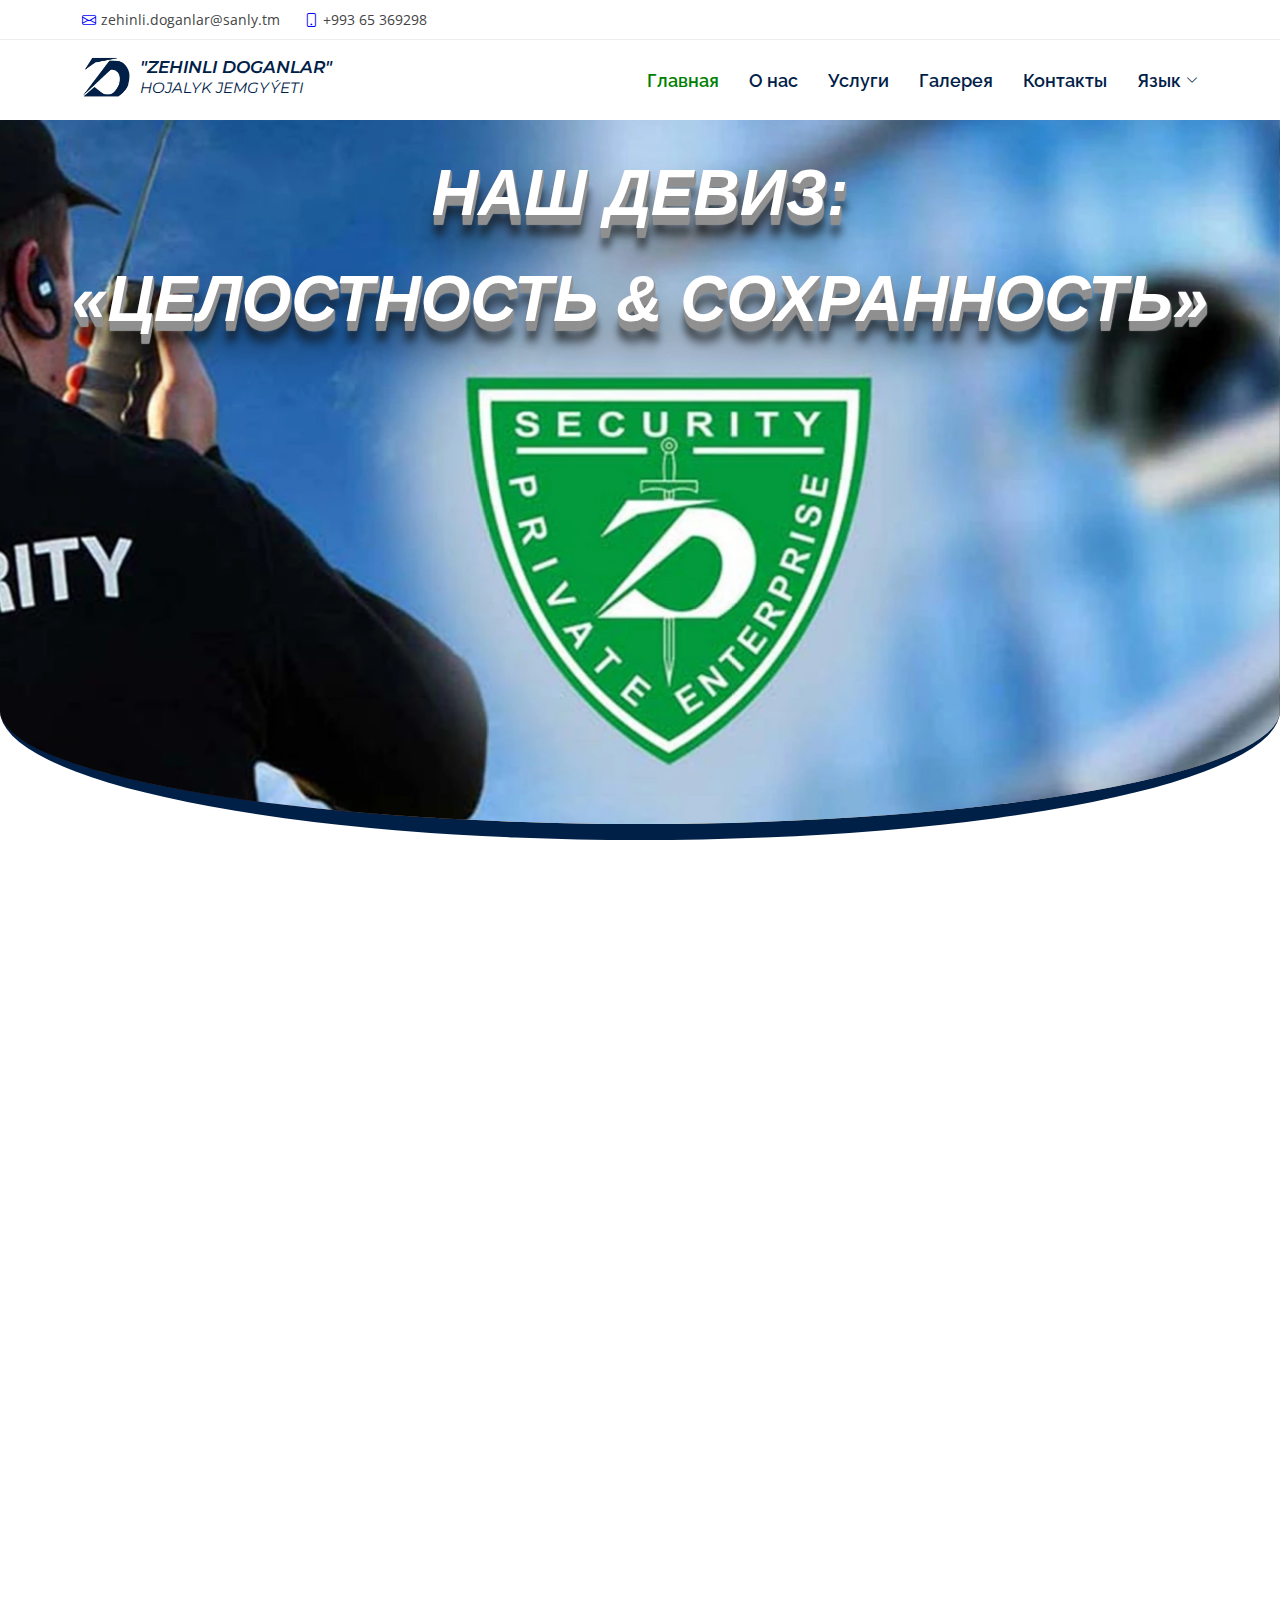
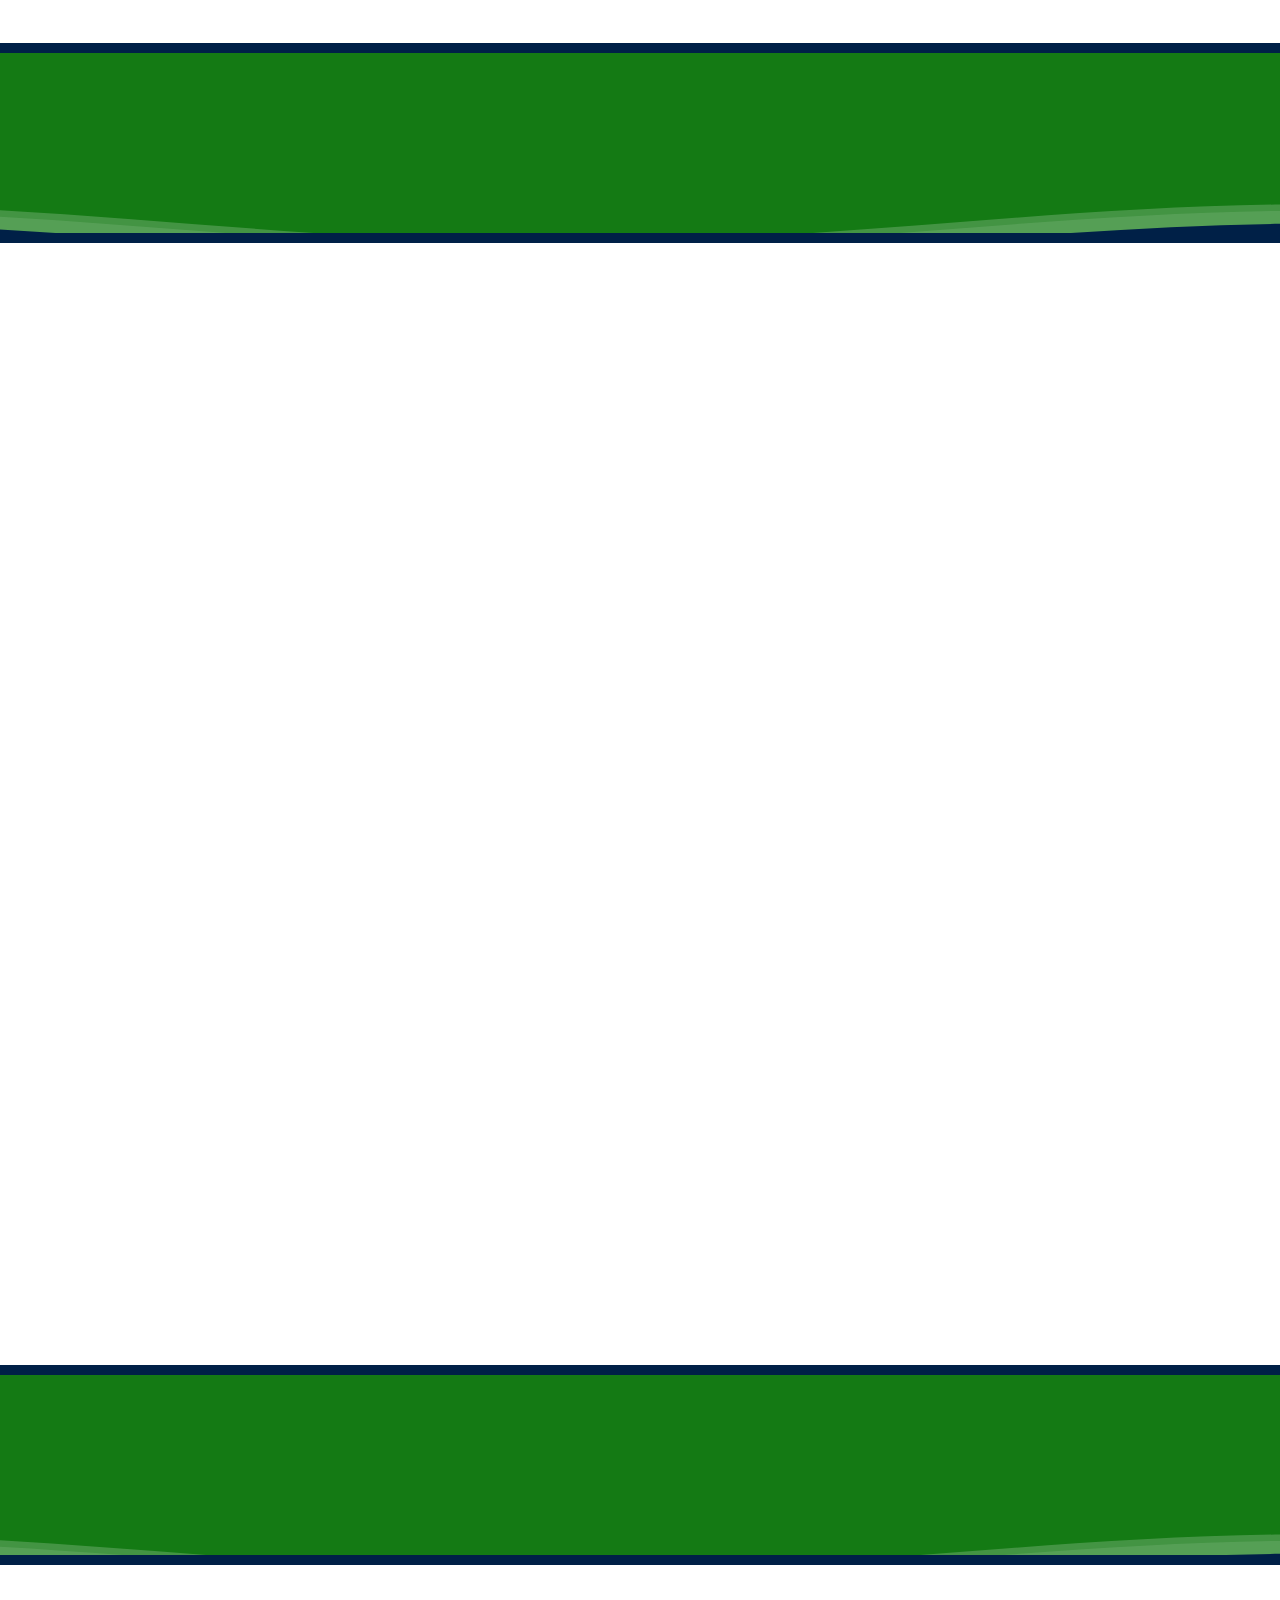
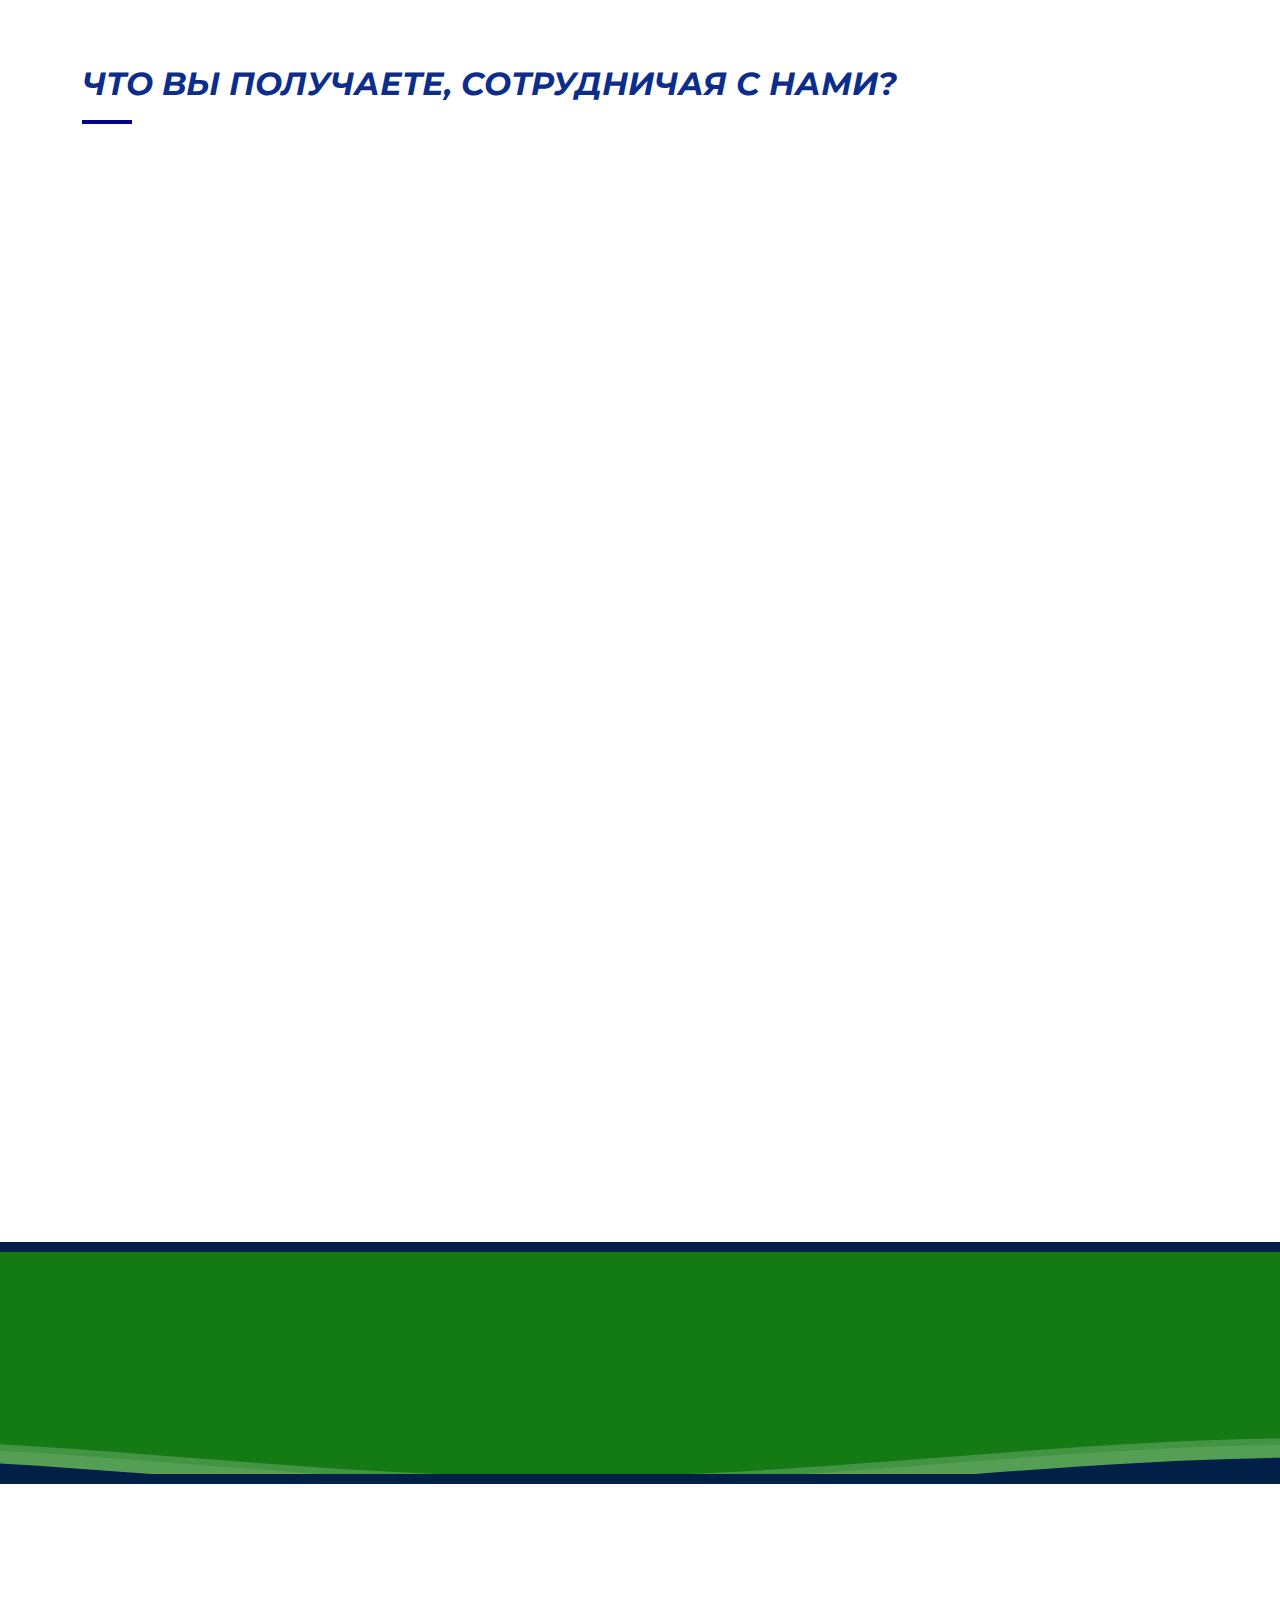
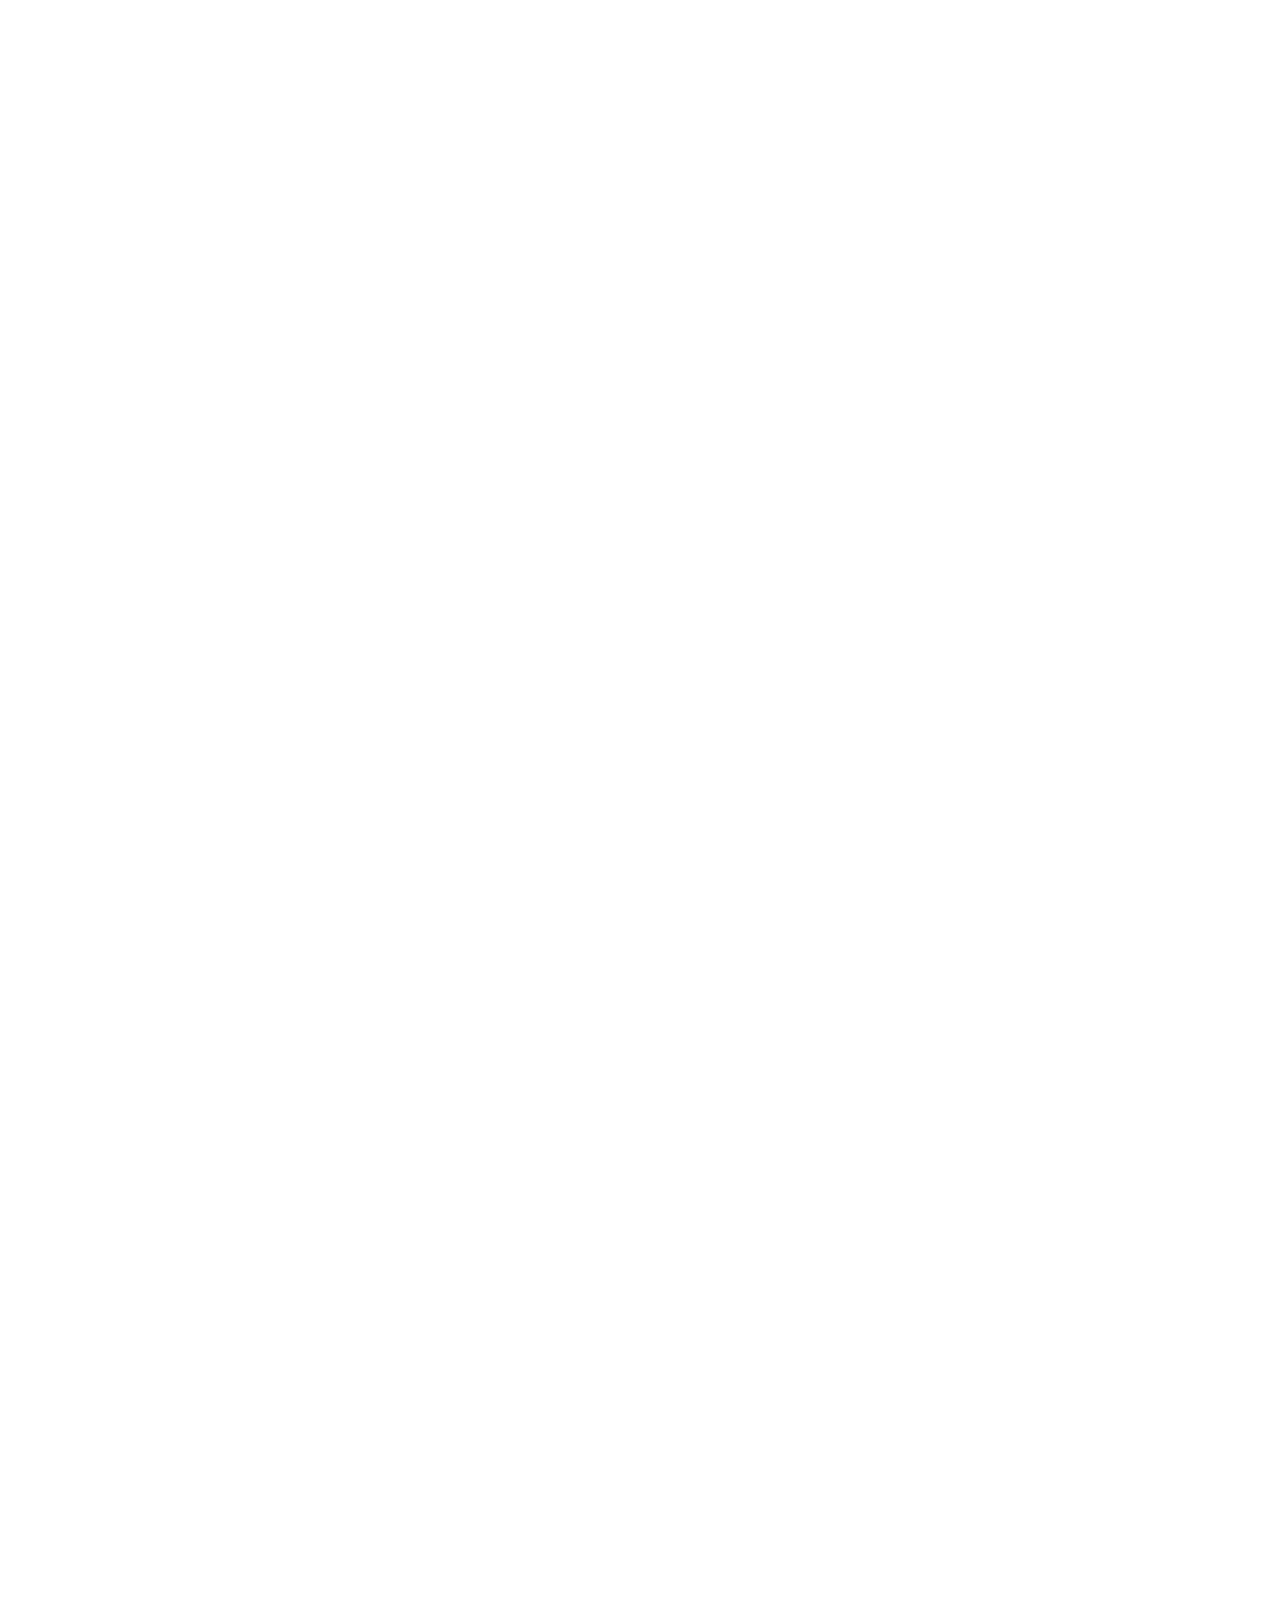
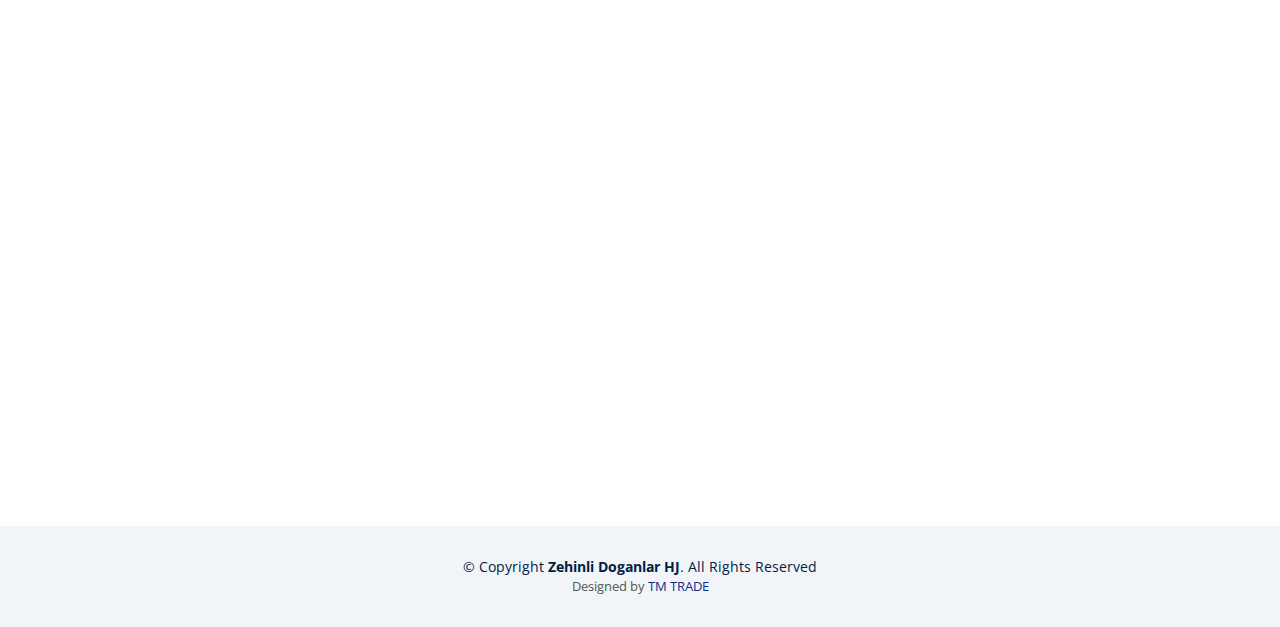
==== commit c90a4a7e: "logozd1" ====
--- a/index.html
+++ b/index.html
@@ -9,9 +9,14 @@
   <meta content="хозяйственного общество является предоставления охранных услуг, специализирующейся на услугах по физической и пультовой  охране объектов, и их периметра..." name="description">
   <meta content="Zehinli Doganlar, gorag gullugy, Turkmenistan, Hojalyk Jemgyýeti, Зехинли доганлар" name="keywords">
 
+  <script src="assets/js/db.js" defer></script>
+
+
+
   <!-- Favicons -->
-  <link href="images/logotype.png" rel="icon">
-  <link href="images/logotype.png" rel="apple-touch-icon">
+  <link href="images/logo/logotype-32.png" rel="icon">
+  <link href="images/logo/logotype-1801.png" rel="apple-touch-icon">
+  
 
   <!-- Google Fonts -->
   <link href="https://fonts.googleapis.com/css?family=Open+Sans:300,300i,400,400i,700,700i|Raleway:300,400,500,700,800|Montserrat:300,400,700" rel="stylesheet">
@@ -28,6 +33,7 @@
   <!-- Template Main CSS File -->
   <link href="assets/css/style.css" rel="stylesheet">
 
+
   <!-- =======================================================
   * Template Name: Reveal - v4.8.0
   * Template URL: https://bootstrapmade.com/reveal-bootstrap-corporate-template/
@@ -57,7 +63,8 @@
       <div id="logo">
         <div><img class="logotype" src="images/logotype.png" alt=""></div>
         <div>
-          <h1><a href="index.html" class="logotip lang">"Zehinli Doganlar" <span class="lang">Hojalyk Jemgyýeti</span></a></h1>
+          <h1><a href="index.html" class="logotip lang">"Zehinli Doganlar"</a></h1>
+          <h1 style="margin-top: -10px;"><a href="index.html" class="logotip"><span class="lang" key="companyn2">Hojalyk Jemgyýeti</span></a></h1>
         </div>
         <!-- Uncomment below if you prefer to use an image logo -->
       </div>
@@ -72,7 +79,7 @@
             <a href="#"><span key="active_lang" class="lang">Язык</span><i class="bi bi-chevron-down langs"></i></a>
             <ul>
             </li>
-              <li><a href="#tm" id="tm" onclick="changeLang('tm');" key="tm" class="translate"> <img class="flags" src="images/flags/flag_Turkmenistan.webp" alt="Turkmenistan flag"></a></li>
+              <li><a href="#tm" id="tm" onclick="changeLang('tm');" key="tm" class="translate"> <img class="flags" src="images/flags/flag_Turkmenistan.jpg" alt="Turkmenistan flag"></a></li>
               <li><a href="#ru" id="ru" onclick="changeLang('ru');" key="ru" class="translate"> <img class="flags" src="images/flags/flag_russian.png" alt="Russian flag"></a></li>
               <li><a href="#en" id="en" onclick="changeLang('en');" key="en" class="translate"> <img class="flags" src="images/flags/flag_english.webp" alt="English flag"></a></li>
             </ul>
@@ -89,7 +96,6 @@
     <div class="hero-content slogan" data-aos="fade-up">
       <h2 class="lang" key="bitewilik1">Наш девиз:</h2>
       <h2 class="lang" key="bitewilik2">«целостность & сохранность»</h2>
-      <!-- <img src="images/logotype.png" alt=""> -->
     </div>
 
     <div class="hero-slider swiper">
@@ -394,7 +400,7 @@
             </div>
           </div>
         </div>
-          <a class="learnmore lang" key="learn_more" href="about.html#howwe">Узнать больше</a>
+          <a class="learnmore lang" key="learn_more" href="services.html#howwe">Узнать больше</a>
       </section>
   <!-- WORK PROCESS FLOW CHART SECTION -->
 
@@ -457,18 +463,21 @@
       <div class="karobka" data-aos="fade-right">
         <div class="container">
           <div class="form">
-            <form action="forms/contact.php" method="post" role="form" class="php-email-form">
+            <form action="forms/mail.php" method="POST" role="form" class="php-email-form">
               <div class="row">
                 <div class="form-group col-md-6">
-                  <input type="text" name="name" class="form-control" id="name" placeholder="Your Name" required>
+                  <input type="text" name="user_name" class="form-control" id="name" placeholder="Your Name" required>
                 </div>
                 <div class="form-group col-md-6 mt-3 mt-md-0">
-                  <input type="email" class="form-control" name="email" id="email" placeholder="Your Email" required>
+                  <input type="email" class="form-control" name="user_email" id="email" placeholder="Your Email" required>
                 </div>
               </div>
-              <div class="form-group mt-3">
-                <input type="text" class="form-control" name="subject" id="subject" placeholder="Subject" required>
-              </div>
+              <div class="form-group  col-md-12 mt-3">
+                <input type="number" class="form-control" name="user_phone" id="subject" placeholder="Phone number" required>
+              </div>
+              <!-- <div class="form-group mt-3">
+                <input type="text" class="form-control" name="user_subject" id="subject" placeholder="Subject" required>
+              </div> -->
               <div class="form-group mt-3">
                 <textarea class="form-control" name="message" rows="5" placeholder="Message" required></textarea>
               </div>
@@ -477,7 +486,7 @@
                 <div class="error-message"></div>
                 <div class="sent-message">Your message has been sent. Thank you!</div>
               </div>
-              <div class="text-center"><button type="submit">Send Message</button></div>
+              <div class="text-center"><button type="submit" class="lang" key="send_message">Отправить сообщение</button></div>
             </form>
           </div>
         </div>
@@ -510,7 +519,6 @@
 
   <!-- Template Main JS File -->
   <script src="assets/js/main.js"></script>
-  <script src="assets/js/db.js"></script>
   <script src="assets/js/jquery.min.js"></script>
 
 </body>
--- a/assets/css/style.css
+++ b/assets/css/style.css
@@ -168,15 +168,17 @@
 
 .logotip {
   height: 30px;
-  width: 200px;
+  width: fit-content;
+  max-width: 250px;
   display: flex;
   font-size: 17px;
   font-weight: 600;
-  flex-wrap: wrap;
+  flex-wrap: nowrap;
   align-items: center;
   text-transform: uppercase;
   justify-content: center;
   font-style: italic;
+  margin-top: -4px;
 }
 
 #header #logo h1 {
@@ -2233,6 +2235,36 @@
   z-index: 2;
 }
 
+.gallery__hrz .gallery__text {
+  max-width: fit-content;
+  padding: 0.2rem 0.5rem;
+  left: 38%;
+  /* flex-wrap: wrap; */
+  font-size: 1rem;
+  position: absolute;
+  margin-left: auto;
+  margin-right: auto;
+}
+
+@media (max-width:1360px) {
+  .gallery__hrz .gallery__text {
+    left: 35%;
+  }
+}
+
+@media (max-width:950px) {
+  .gallery__hrz .gallery__text {
+    left: 30%;
+  }
+}
+
+@media (max-width:756px) {
+  .gallery__hrz .gallery__text {
+    /* left: 25%; */
+    font-size: 0.7rem;
+  }
+}
+
 .gallery__card:hover .gallery__text {
   opacity: 1;
 }
@@ -2241,6 +2273,17 @@
   opacity: 1;
 }
 
+/* @media (max-width: 1200px) {
+  .gallery__card {
+    --card-height: 20rem;
+    position: relative;
+    width:auto;
+  }
+
+  .setir {
+    width: 100%;
+  }
+} */
 
 @media (max-width: 768px) {
   .gallery {
